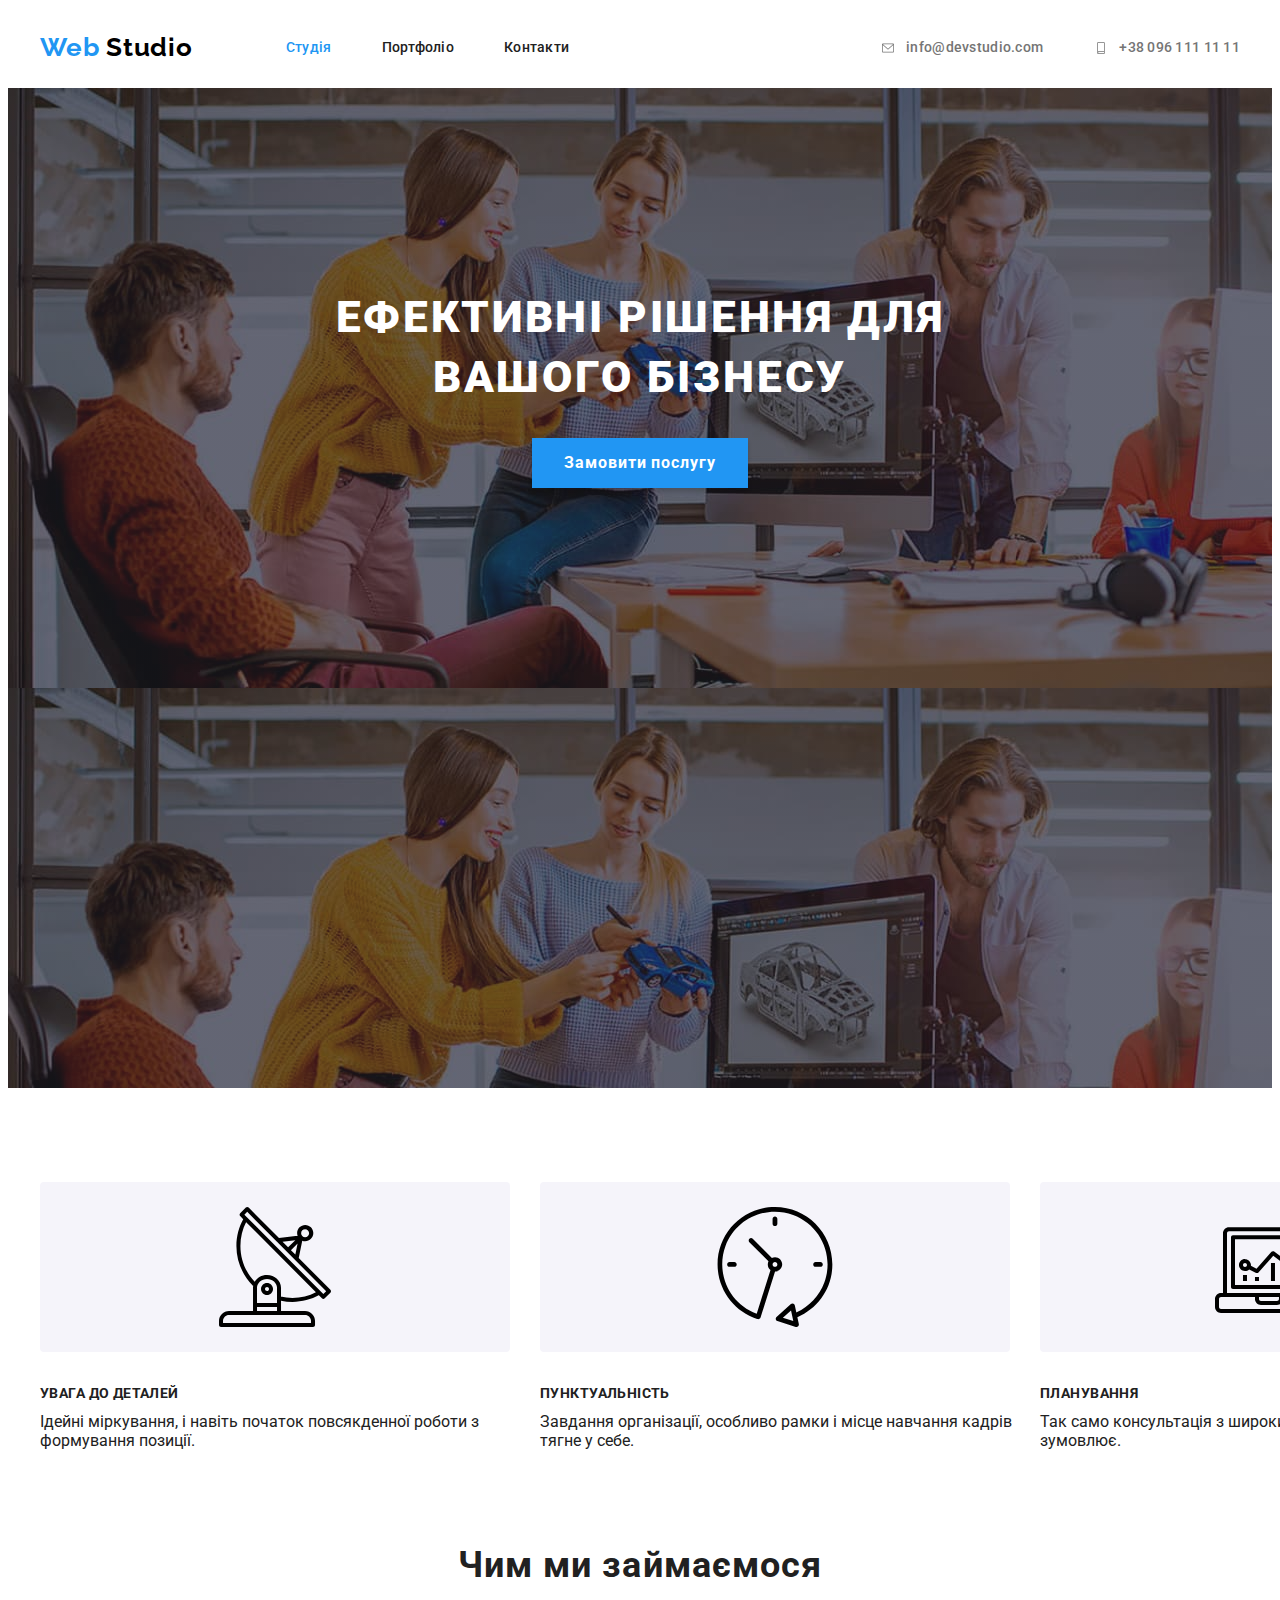
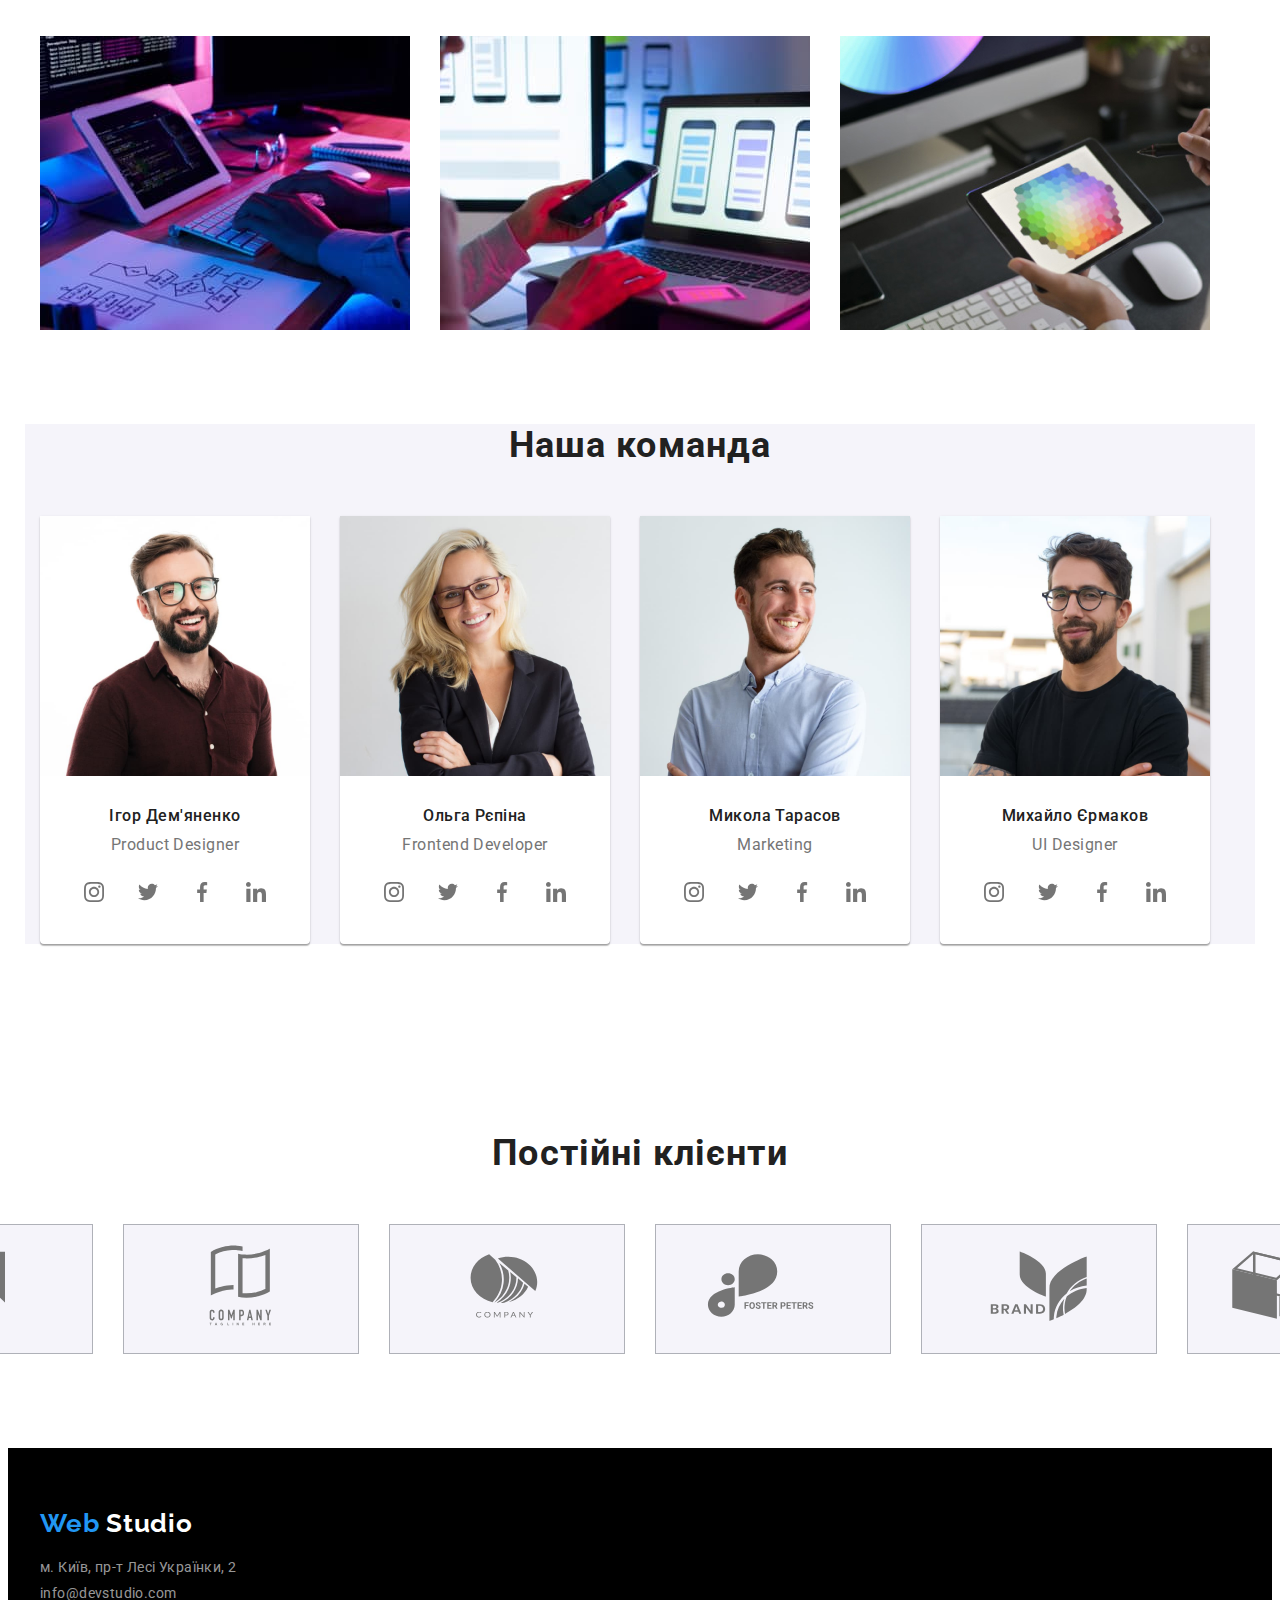
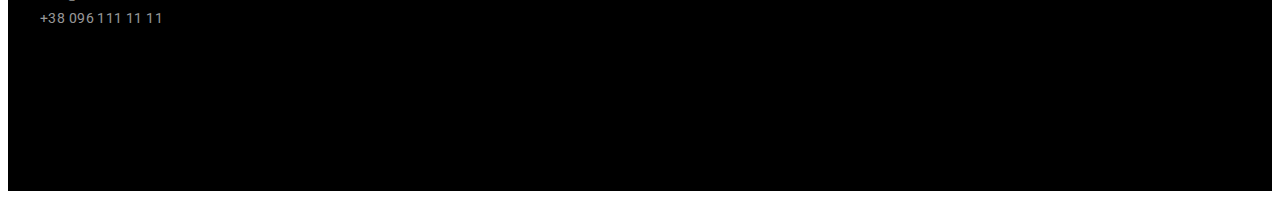
==== index.html @ 44f4e951 "Футер підрівняв" ====
<!DOCTYPE html>
<html lang="uk">
  <head>
    <meta charset="UTF-8" />
    <meta http-equiv="X-UA-Compatible" content="IE=edge" />
    <meta name="viewport" content="width=device-width, initial-scale=1.0" />
    <title>WebStuio</title>
    <link rel="preconnect" href="https://fonts.googleapis.com" />
    <link rel="preconnect" href="https://fonts.gstatic.com" crossorigin />
    <link
      href="https://fonts.googleapis.com/css2?family=Raleway:wght@700&family=Roboto:wght@400;500;700;900&display=swap"
      rel="stylesheet"
    />
    <link
      rel="stylesheet"
      href="https://cdnjs.cloudflare.com/ajax/libs/modern-normalize/1.1.0/modern-normalize.min.css"
      integrity="sha512-wpPYUAdjBVSE4KJnH1VR1HeZfpl1ub8YT/NKx4PuQ5NmX2tKuGu6U/JRp5y+Y8XG2tV+wKQpNHVUX03MfMFn9Q=="
      crossorigin="anonymous"
      referrerpolicy="no-referrer"
    />
    <link rel="stylesheet" href="./css/styles.css" />
  </head>
  <body>
    <!--Шапка сайта-->
    <header>
      <div class="container header-nav">
        <a href="./index.html" class="header-logo link">
          <span class="header-logo-web">Web</span>
          <span class="header-logo-studio">Studio</span>
        </a>
        <nav>
          <ul class="site-nav">
            <li class="item">
              <a class="site-nav-link link current" href="./index.html">Студія</a>
            </li>
            <li class="item">
              <a class="site-nav-link link" href="./portfolio.html">Портфоліо</a>
            </li>
            <li class="item"><a class="site-nav-link link" href="#">Контакти</a></li>
          </ul>
        </nav>
        <ul class="contacts">
          <li class="item">
            <a href="mailto:info@devstudio.com" class="header-contacts link">
              <svg class="icon-contacts" width="16" height="12">
                <use href="./images/symbol-defs.svg#icon-envelope"></use>
              </svg>
              info@devstudio.com</a
            >
          </li>
          <li class="item">
            <a href="tel:+380961111111" class="header-contacts link">
              <svg class="icon-smartphone" width="16" height="12">
                <use href="./images/symbol-defs.svg#icon-smartphone"></use>
              </svg>
              +38 096 111 11 11</a
            >
          </li>
        </ul>
      </div>
    </header>
    <main>
      <!-- Герой -->
      <section class="section overlay hero">
        <div class="container">
          <h1 class="hero-title">Ефективні рішення для вашого бізнесу</h1>
          <button type="button" class="button button-hero">Замовити послугу</button>
        </div>
      </section>

      <section class="section feateure">
        <div class="container">
          <!--Особливості h2 -->
          <h2 class="section-title title-hide">Особливості</h2>
          <ul class="feateure-list">
            <li class="feateure-list-item">
              <svg class="feateure-icon" width="270" height="120">
                <use href="./images/symbol-defs.svg#icon-antenna"></use>
              </svg>
              <h3 class="feateure-title">УВАГА ДО ДЕТАЛЕЙ</h3>
              <p class="text">
                Ідейні міркування, і навіть початок повсякденної роботи з формування позиції.
              </p>
            </li>
            <li class="feateure-list-item">
              <svg class="feateure-icon" width="270" height="120">
                <use href="./images/symbol-defs.svg#icon-clock"></use>
              </svg>
              <h3 class="feateure-title">ПУНКТУАЛЬНІСТЬ</h3>
              <p class="text">
                Завдання організації, особливо рамки і місце навчання кадрів тягне у себе.
              </p>
            </li>
            <li class="feateure-list-item">
              <svg class="feateure-icon" width="270" height="120">
                <use href="./images/symbol-defs.svg#icon-diagram"></use>
              </svg>
              <h3 class="feateure-title">ПЛАНУВАННЯ</h3>
              <p class="text">Так само консультація з широким активом значною мірою зумовлює.</p>
            </li>
            <li class="feateure-list-item">
              <svg class="feateure-icon" width="270" height="120">
                <use href="./images/symbol-defs.svg#icon-astronaut"></use>
              </svg>
              <h3 class="feateure-title">СУЧАСНІ ТЕХНОЛОГІЇ</h3>
              <p class="text">
                Значимість цих проблем настільки очевидна, що реалізація планових завдань.
              </p>
            </li>
          </ul>
        </div>
      </section>
      <section class="section work">
        <div class="container">
          <!--Чим ми займаємося-->
          <h2 class="section-title">Чим ми займаємося</h2>
          <ul class="work-list">
            <li class="item">
              <img
                class="work-list-link link"
                src="./images/desktop-applications.jpg"
                alt="десктопні додатки"
                width="370"
                height="294"
              />
            </li>
            <li class="item">
              <img
                class="work-list-link link"
                src="./images/mobile-applications.jpg"
                alt="мобільні додатки"
                width="370"
                height="294"
              />
            </li>
            <li class="item">
              <img
                class="work-list-link link"
                src="./images/design-solutions.jpg"
                alt="дизайнерські рішення"
                width="370"
                height="294"
              />
            </li>
          </ul>
        </div>
      </section>
      <section class="section">
        <div class="container team">
          <!--Наша команда-->
          <h2 class="section-title">Наша команда</h2>
          <ul class="team-list">
            <li class="team-list-item">
              <img
                class="team-img link"
                src="./images/ihor.jpg"
                alt="Ігор Дем'яненко"
                width="270"
                height="260"
              />

              <h3 class="team-title">Ігор Дем'яненко</h3>
              <p class="team-text" lang="en">Product Designer</p>
              <ul class="social-icon list">
                <li class="social-item">
                  <a href="#" class="social-link link">
                    <svg class="icon" width="20" height="20">
                      <use href="./images/symbol-defs.svg#icon-instagram"></use>
                    </svg>
                  </a>
                </li>
                <li class="social-item">
                  <a href="#" class="social-link link">
                    <svg class="icon" width="20" height="20">
                      <use href="./images/symbol-defs.svg#icon-twitter"></use>
                    </svg>
                  </a>
                </li>
                <li class="social-item">
                  <a href="#" class="social-link link">
                    <svg class="icon" width="20" height="20">
                      <use href="./images/symbol-defs.svg#icon-facebook"></use>
                    </svg>
                  </a>
                </li>
                <li class="social-item">
                  <a href="#" class="social-link link">
                    <svg class="icon" width="20" height="20">
                      <use href="./images/symbol-defs.svg#icon-linkedin"></use>
                    </svg>
                  </a>
                </li>
              </ul>
            </li>
            <li class="team-list-item">
              <img
                class="team-img link"
                src="./images/olga.jpg"
                alt="Ольга Рєпіна"
                width="270"
                height="260"
              />

              <h3 class="team-title">Ольга Рєпіна</h3>
              <p class="team-text" lang="en">Frontend Developer</p>
              <ul class="social-icon list">
                <li class="social-item">
                  <a href="#" class="social-link link">
                    <svg class="icon" width="20" height="20">
                      <use href="./images/symbol-defs.svg#icon-instagram"></use>
                    </svg>
                  </a>
                </li>
                <li class="social-item">
                  <a href="#" class="social-link link">
                    <svg class="icon" width="20" height="20">
                      <use href="./images/symbol-defs.svg#icon-twitter"></use>
                    </svg>
                  </a>
                </li>
                <li class="social-item">
                  <a href="#" class="social-link link">
                    <svg class="icon" width="20" height="20">
                      <use href="./images/symbol-defs.svg#icon-facebook"></use>
                    </svg>
                  </a>
                </li>
                <li class="social-item">
                  <a href="#" class="social-link link">
                    <svg class="icon" width="20" height="20">
                      <use href="./images/symbol-defs.svg#icon-linkedin"></use>
                    </svg>
                  </a>
                </li>
              </ul>
            </li>
            <li class="team-list-item">
              <img
                class="team-img link"
                src="./images/mykola.jpg"
                alt="Микола Тарасов"
                width="270"
                height="260"
              />

              <h3 class="team-title">Микола Тарасов</h3>
              <p class="team-text" lang="en">Marketing</p>
              <ul class="social-icon list">
                <li class="social-item">
                  <a href="#" class="social-link link">
                    <svg class="icon" width="20" height="20">
                      <use href="./images/symbol-defs.svg#icon-instagram"></use>
                    </svg>
                  </a>
                </li>
                <li class="social-item">
                  <a href="#" class="social-link link">
                    <svg class="icon" width="20" height="20">
                      <use href="./images/symbol-defs.svg#icon-twitter"></use>
                    </svg>
                  </a>
                </li>
                <li class="social-item">
                  <a href="#" class="social-link link">
                    <svg class="icon" width="20" height="20">
                      <use href="./images/symbol-defs.svg#icon-facebook"></use>
                    </svg>
                  </a>
                </li>
                <li class="social-item">
                  <a href="#" class="social-link link">
                    <svg class="icon" width="20" height="20">
                      <use href="./images/symbol-defs.svg#icon-linkedin"></use>
                    </svg>
                  </a>
                </li>
              </ul>
            </li>
            <li class="team-list-item">
              <img
                class="team-img link"
                src="./images/mukhail.jpg"
                alt="Михайло Єрмаков"
                width="270"
                height="260"
              />

              <h3 class="team-title">Михайло Єрмаков</h3>
              <p class="team-text" lang="en">UI Designer</p>
              <ul class="social-icon list">
                <li class="social-item">
                  <a href="#" class="social-link link">
                    <svg class="icon" width="20" height="20">
                      <use href="./images/symbol-defs.svg#icon-instagram"></use>
                    </svg>
                  </a>
                </li>
                <li class="social-item">
                  <a href="#" class="social-link link">
                    <svg class="icon" width="20" height="20">
                      <use href="./images/symbol-defs.svg#icon-twitter"></use>
                    </svg>
                  </a>
                </li>
                <li class="social-item">
                  <a href="#" class="social-link link">
                    <svg class="icon" width="20" height="20">
                      <use href="./images/symbol-defs.svg#icon-facebook"></use>
                    </svg>
                  </a>
                </li>
                <li class="social-item">
                  <a href="#" class="social-link link">
                    <svg class="icon" width="20" height="20">
                      <use href="./images/symbol-defs.svg#icon-linkedin"></use>
                    </svg>
                  </a>
                </li>
              </ul>
            </li>
          </ul>
        </div>
      </section>

      <section class="section client">
        <div class="container">
          <!--Постійні клієнти-->
          <h2 class="section-title">Постійні клієнти</h2>
          <ul class="client-list">
            <li class="client-item">
              <a href="#" class="client-link">
                <svg class="client-icon" width="170" height="92">
                  <use href="./images/symbol-defs.svg#icon-client1"></use>
                </svg>
              </a>
            </li>
            <li class="client-item">
              <a href="" class="client-link">
                <svg class="client-icon" width="170" height="92">
                  <use href="./images/symbol-defs.svg#icon-client2"></use>
                </svg>
              </a>
            </li>
            <li class="client-item">
              <a href="" class="client-link">
                <svg class="client-icon" width="170" height="92">
                  <use href="./images/symbol-defs.svg#icon-client3"></use>
                </svg>
              </a>
            </li>
            <li class="client-item">
              <a href="" class="client-link">
                <svg class="client-icon" width="170" height="92">
                  <use href="./images/symbol-defs.svg#icon-client4"></use>
                </svg>
              </a>
            </li>
            <li class="client-item">
              <a href="" class="client-link">
                <svg class="client-icon" width="170" height="92">
                  <use href="./images/symbol-defs.svg#icon-client5"></use>
                </svg>
              </a>
            </li>
            <li class="client-item">
              <a href="" class="client-link">
                <svg class="client-icon" width="170" height="92">
                  <use href="./images/symbol-defs.svg#icon-client6"></use>
                </svg>
              </a>
            </li>
          </ul>
        </div>
      </section>
    </main>
    <footer class="footer">
      <!--Підвал-->
      <!-- <address> -->
      <div class="container">
        <a href="/" class="footer-logo logo link">
          <span class="footer-logo-web">Web</span>
          <span class="footer-logo-studio">Studio</span>
        </a>
        <address>
          <ul class="footer-address-list">
            <li class="item">
              <a
                class="footer-address link"
                href="https://goo.gl/maps/bFHLWU3rUNsA4T5d9"
                target="_blank"
                rel="noopener noreferrer nofollow"
                >м. Київ, пр-т Лесі Українки, 2</a
              >
            </li>
            <li class="item">
              <a class="footer-address link" href="mailto:info@devstudio.com">info@devstudio.com</a>
            </li>
            <li class="item">
              <a class="footer-address link" href="tel:+380961111111">+38 096 111 11 11</a>
            </li>
          </ul>
        </address>
        <div class="footer-social">
          <h3 class="footer-social-title"></h3>
          <ul class="footer-social-list list">
            <li class="footer-social-item">
              <a href="#" class="footer-social-link link">
                <svg class="icon" width="20" height="20">
                  <use href="./images/symbol-defs.svg#icon-instagram"></use>
                </svg>
              </a>
            </li>
            <li class="footer-social-item">
              <a href="#" class="footer-social-link link">
                <svg class="icon" width="20" height="20">
                  <use href="./images/symbol-defs.svg#icon-twitter"></use>
                </svg>
              </a>
            </li>
            <li class="footer-social-item">
              <a href="#" class="footer-social-link link">
                <svg class="icon" width="20" height="20">
                  <use href="./images/symbol-defs.svg#icon-facebook"></use>
                </svg>
              </a>
            </li>
            <li class="footer-social-item">
              <a href="#" class="footer-social-link link">
                <svg class="icon" width="20" height="20">
                  <use href="./images/symbol-defs.svg#icon-linkedin"></use>
                </svg>
              </a>
            </li>
          </ul>
        </div>
      </div>
      <!-- </address> -->
    </footer>
  </body>
</html>
---- css/styles.css ----
/* основний колір тексту  #212121 */
/* вторинний колір тексту #757575 */
/* колір білого тексту #FFFFFF */
/* наголос #2196F3 */
/* вторинний колір фону #F5F4FA */

:root {
  --primary-text-color: #212121;
  --title-text-color: #757575;
  --accent-color: #2196f3;
  --black: #000000;
  --background-white: #f5f4fa;
  --text-color-white: #ffffff;
  --background-white-two: #ffffff;
  --background-hero: #c4c4c4;
  --footer-addres: rgba(255, 255, 255, 0.6);
  --border-color-card: #eeeeee;
  --card-set-gap: 30px;
  --card-shadow: 0px 1px 3px rgba(0, 0, 0, 0.12), 0px 1px 1px rgba(0, 0, 0, 0.14),
    0px 2px 1px rgba(0, 0, 0, 0.2);
}

body {
  color: var(--primary-text-color);
  font-family: Roboto, sans-serif;
}
.container {
  max-width: 1200px;
  margin: 0 auto;
  padding: 0 15px;
}

.link {
  text-decoration: none;
}
h1,
h2,
h3,
h4,
h5,
h6,
p {
  padding: 0;
  margin: 0;
}
ul {
  padding: 0;
  margin: 0;
  list-style: none;
}
img {
  display: block;
  max-width: 100%;
  height: auto;
}
/* Section */
.section {
  padding: 94px 0;
}
/* header-nav */
.header-nav {
  display: flex;
  align-items: center;
}

/* logo */
.header-logo {
  display: inline-block;
  margin: 24px 0 25px;
}
.header-logo,
.logo {
  font-family: Raleway, sans-serif;
  font-weight: 700;
  font-size: 26px;
  line-height: 1.19;
  letter-spacing: 0.03em;
}
.header-logo-web,
.footer-logo-web {
  color: var(--accent-color);
}
.header-logo-studio {
  color: var(--black);
}
/* .header-logo:hover,
.header-logo:focus {
  color: var(--accent-color);
} */

/* site nav */
.site-nav-link {
  display: block;
  padding: 32px 0;

  font-weight: 500;
  font-size: 14px;
  line-height: 1.14;
  letter-spacing: 0.02em;

  color: var(--primary-text-color);
}
.site-nav {
  margin-left: 93px;
  display: flex;
}
.site-nav .item:not(:last-child) {
  margin-right: 50px;
}
.site-nav .item:last-child {
  margin-left: 0;
}
.site-nav .link:hover,
.site-nav .link:focus {
  color: var(--accent-color);
}
.site-nav-link.link:current {
  color: var(--accent-color);
}
.site-nav .link.current {
  color: var(--accent-color);
}
/* contacts */
.contacts {
  margin-left: auto;
  display: flex;
}
.contacts .icon-contacts {
  margin-right: 10px;
  fill: currentColor;
}
/* .contacts .icon-contacts:hover,
.contacts .icon-contacts:focus {
  color: var(--accent-color);
} */
.contacts .icon-smartphone {
  margin-right: 10px;
  fill: currentColor;
}
.contacts .item + .item {
  margin-left: 50px;
}

.header-contacts {
  display: flex;
  align-items: center;
  /* display: block; */
  padding: 32px 0;

  color: var(--title-text-color);
  font-weight: 500;
  font-size: 14px;
  line-height: 1.14;
  letter-spacing: 0.02em;
}

.header-contacts:hover,
.header-contacts:focus {
  color: var(--accent-color);
}

/* Hero */
.hero {
  padding: 200px 0;
  text-align: center;
}
.overlay {
  max-width: 1600px;
  height: 600px;
  margin-left: auto;
  margin-right: auto;
  background-image: linear-gradient(to right, rgba(47, 48, 58, 0.4), rgba(47, 48, 58, 0.4)),
    url(../images/hero-bg.jpg);
  background-color: var(--background-hero);
}

.hero-title {
  max-width: 696px;
  margin: 0 auto 30px;

  color: var(--text-color-white);

  font-weight: 900;
  font-size: 44px;
  line-height: 1.36;

  letter-spacing: 0.06em;
  text-transform: uppercase;
}
.button-hero {
  padding: 10px 32px;
  background: var(--accent-color);
  box-shadow: 0px 4px 4px rgba(0, 0, 0, 0.15);
  color: var(--text-color-white);
  border: none;
}
.button {
  font-family: inherit;
  font-weight: 700;
  font-size: 16px;
  line-height: 1.88;

  align-items: center;
  text-align: center;
  letter-spacing: 0.06em;
  cursor: pointer;

  color: var(--text-color-white);
}

/* Feateures */
.feateure {
  padding-bottom: 0;
}
.title-hide {
  pointer-events: none;
  position: absolute;
  width: 1px;
  height: 1px;
  margin: -1px;
  border: 0;
  padding: 0;
  white-space: nowrap;
  clip-path: inset(100%);
  clip: rect(0 0 0 0);
  overflow: hidden;
}
.feateure-list {
  display: flex;
}
.feateure-icon {
  padding: 25px 100px;
  background: var(--background-white);
  border-radius: 4px;
  margin: 0 30px 30px 0;
}
.feateure-ico :last-child {
  margin-right: 0;
}
.section-title {
  text-align: center;
  margin-bottom: 50px;
  font-size: 36px;
  line-height: 1.17;
  letter-spacing: 0.03em;
}

.feateure-title {
  margin-bottom: 10px;
  font-size: 14px;
  line-height: 1.14;
  letter-spacing: 0.03em;
  text-transform: uppercase;
}
/* Work */
.work {
  padding-bottom: 0;
}
.work-list {
  display: flex;
}
.work-list .item:not(:last-child) {
  margin-right: 30px;
}

/* Team */
.team {
  background: var(--background-white);
}
.team-list {
  display: flex;
}
.team-list-item {
  text-align: center;
  margin-right: 30px;
  background: var(--background-white-two);
  box-shadow: var(--card-shadow);
  border-radius: 0px 0px 4px 4px;
}
.team-list .text {
  font-size: 14px;
  line-height: 1.71;
  letter-spacing: 0.03em;
  color: var(--title-text-color);
}
.team-list .social-icon {
  display: flex;
  justify-content: center;
}

.team-list .social-item {
  width: 44px;
  height: 44px;
  margin-bottom: 30px;
  background-color: var(--background-white-two);
  margin-right: 10px;
}

.team-list .social-item:last-child {
  margin-right: 0;
}

.team-list .social-link {
  width: 100%;
  height: 100%;
  display: flex;
  align-items: center;
  justify-content: center;
  border-radius: 50%;
  cursor: pointer;
}

.team-list .social-link:hover,
.team-list .social-link:focus {
  background-color: var(--accent-color);
}
.social-item .icon {
  fill: var(--title-text-color);
}
.team-list .team-title {
  margin-top: 30px;
  font-weight: 500;
  font-size: 16px;
  line-height: 1.19;
  letter-spacing: 0.03em;
}

.team-text {
  margin: 10px 0 16px;
  font-size: 16px;
  line-height: 1.19;
  letter-spacing: 0.03em;

  color: var(--title-text-color);
}
/* Постійні клієнти */
.client-list {
  display: flex;
  align-items: center;
  justify-content: center;
}

.client-item {
  margin-right: 30px;
  background-color: var(--background-white);
  cursor: pointer;
  border: 1px solid #afb1b8;
}
.client-link .client-icon {
  padding: 16px 32px;
  fill: var(--title-text-color);
}
.client-list .client-item:last-child {
  margin-right: 0;
}
.client-item .client-icon:hover,
.client-item .client-icon:focus {
  fill: var(--accent-color);
  border: 1px solid var(--accent-color);
}

/* Портфоліо */

/* Фільтр */
.filtr-nav {
  display: flex;
  justify-content: center;
  margin-bottom: 50px;
  gap: 8px;
}

.filter-button {
  background: var(--background-white);
  border-radius: 4px;
  border: none;
  font-size: 16px;
  line-height: 1.63;
  text-align: center;
  letter-spacing: 0.03em;
  cursor: pointer;
  padding: 6px 22px;
}

.filter-button:hover,
.filter-button:focus {
  background: var(--accent-color);
  color: var(--text-color-white);
}

.portfolio-element {
  width: 370px;
  border: var(--title-text-color);
  box-sizing: border-box;
  border: 1px solid #eeeeee;
}

/* CARD SET */
.card-set {
  display: flex;
  flex-wrap: wrap;
  margin-left: calc(-1 * var(--card-set-gap));
  margin-top: calc(-1 * var(--card-set-gap));
}

.card-set > .item {
  background: var(--background-white-two);
  border: 1px solid var(--border-color-card);
  flex-basis: calc(100% / 3 - var(--card-set-gap));
  margin-left: var(--card-set-gap);
  margin-top: var(--card-set-gap);
}

/* CARD */
.card {
  box-shadow: var(--card-shadow);
  border-radius: 4px;
  overflow: hidden;
}

.card-content {
  padding: 20px 24px;
}

.card-heading {
  font-size: 18px;
  line-height: 2;
  letter-spacing: 0.06em;

  color: var(--primary-text-color);
}

.card-text {
  margin-top: 4px;
  font-size: 16px;
  line-height: 1.88;
  letter-spacing: 0.03em;
  color: var(--title-text-color);
}

/* Footer */
.footer {
  background-color: var(--black);
  padding: 60px 0;
}
/* Footer logo */
.footer-logo {
  display: inline-block;
  margin-bottom: 20px;
}
.footer-logo-studio {
  color: var(--text-color-white);
}

.footer-address {
  display: block;
  padding-bottom: 9px;
  font-style: normal;
  font-size: 14px;
  line-height: 1.17;
  letter-spacing: 0.03em;
  color: var(--footer-addres);
}
/* .footer-address:last-child {
  padding-bottom: 0px;
} */

.footer-address:hover,
.footer-address:focus {
  color: var(--text-color-white);
}
.footer-social {
  display: flex;
}
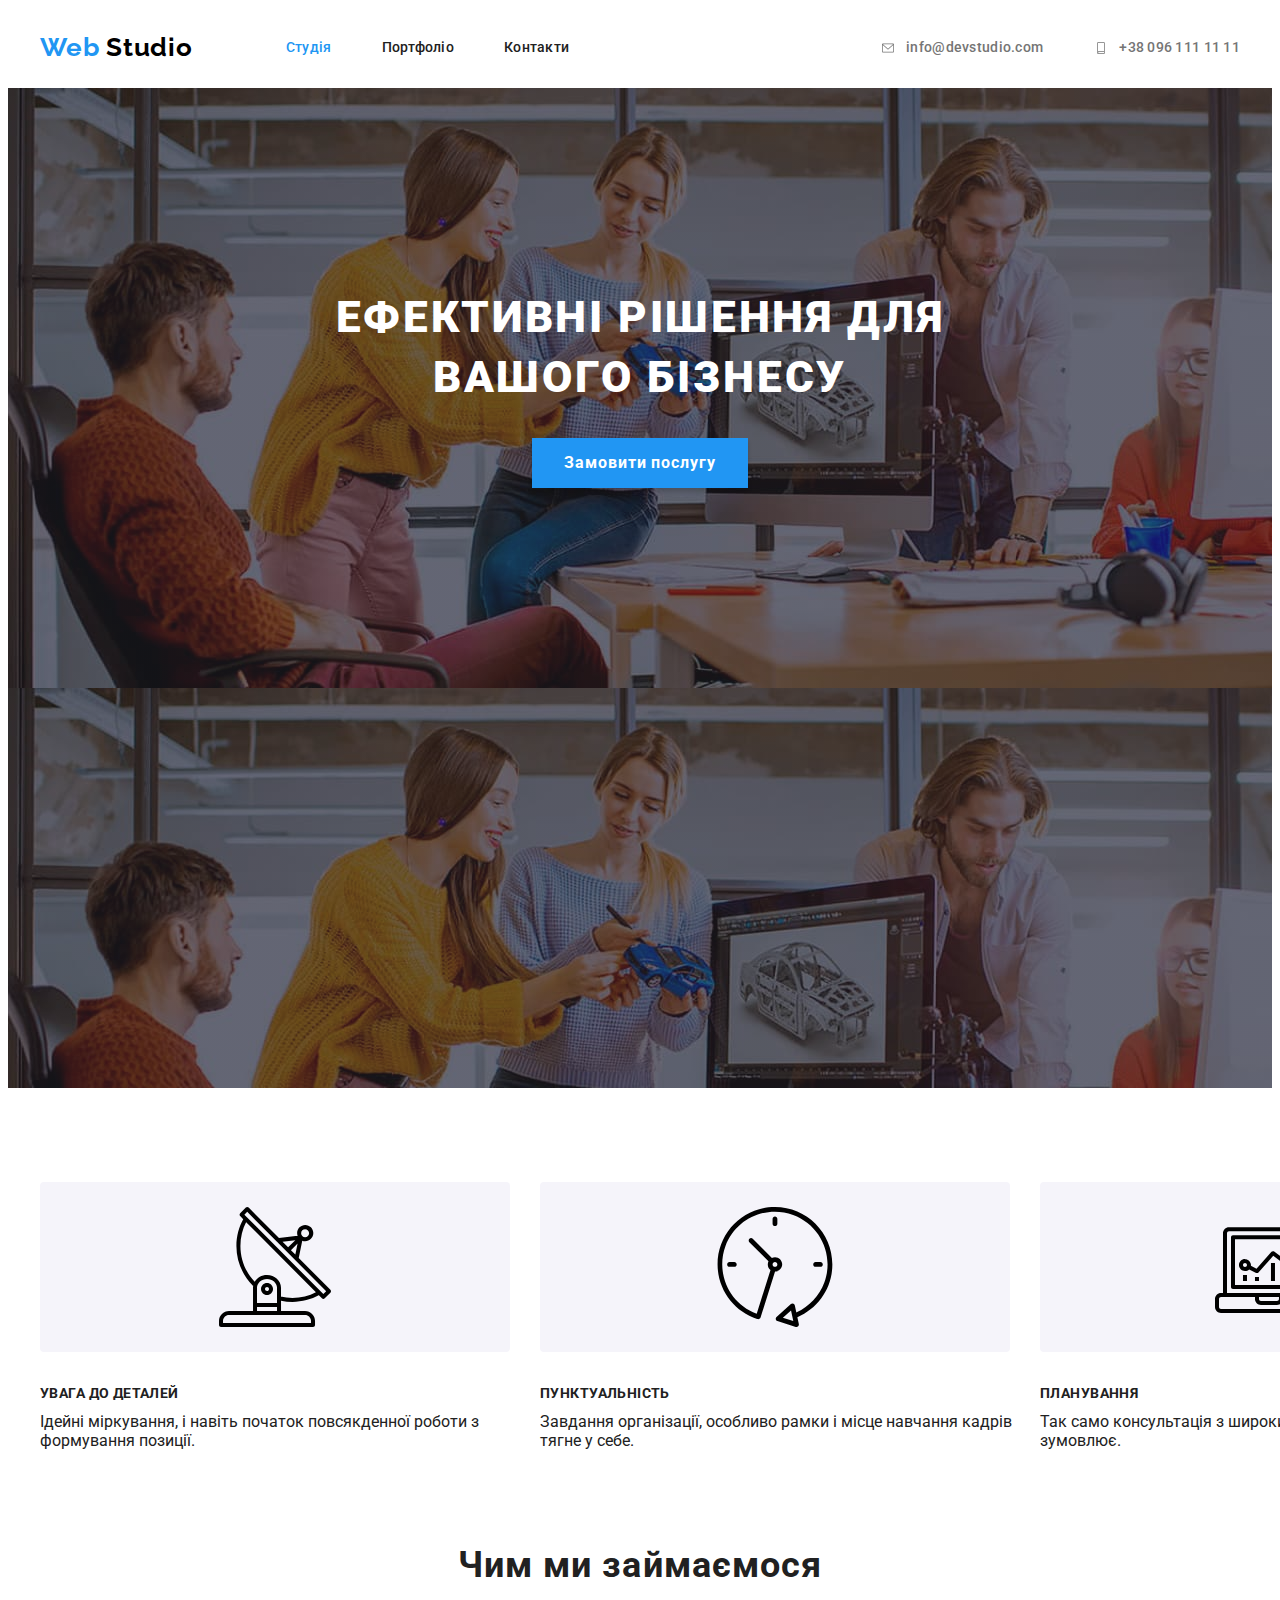
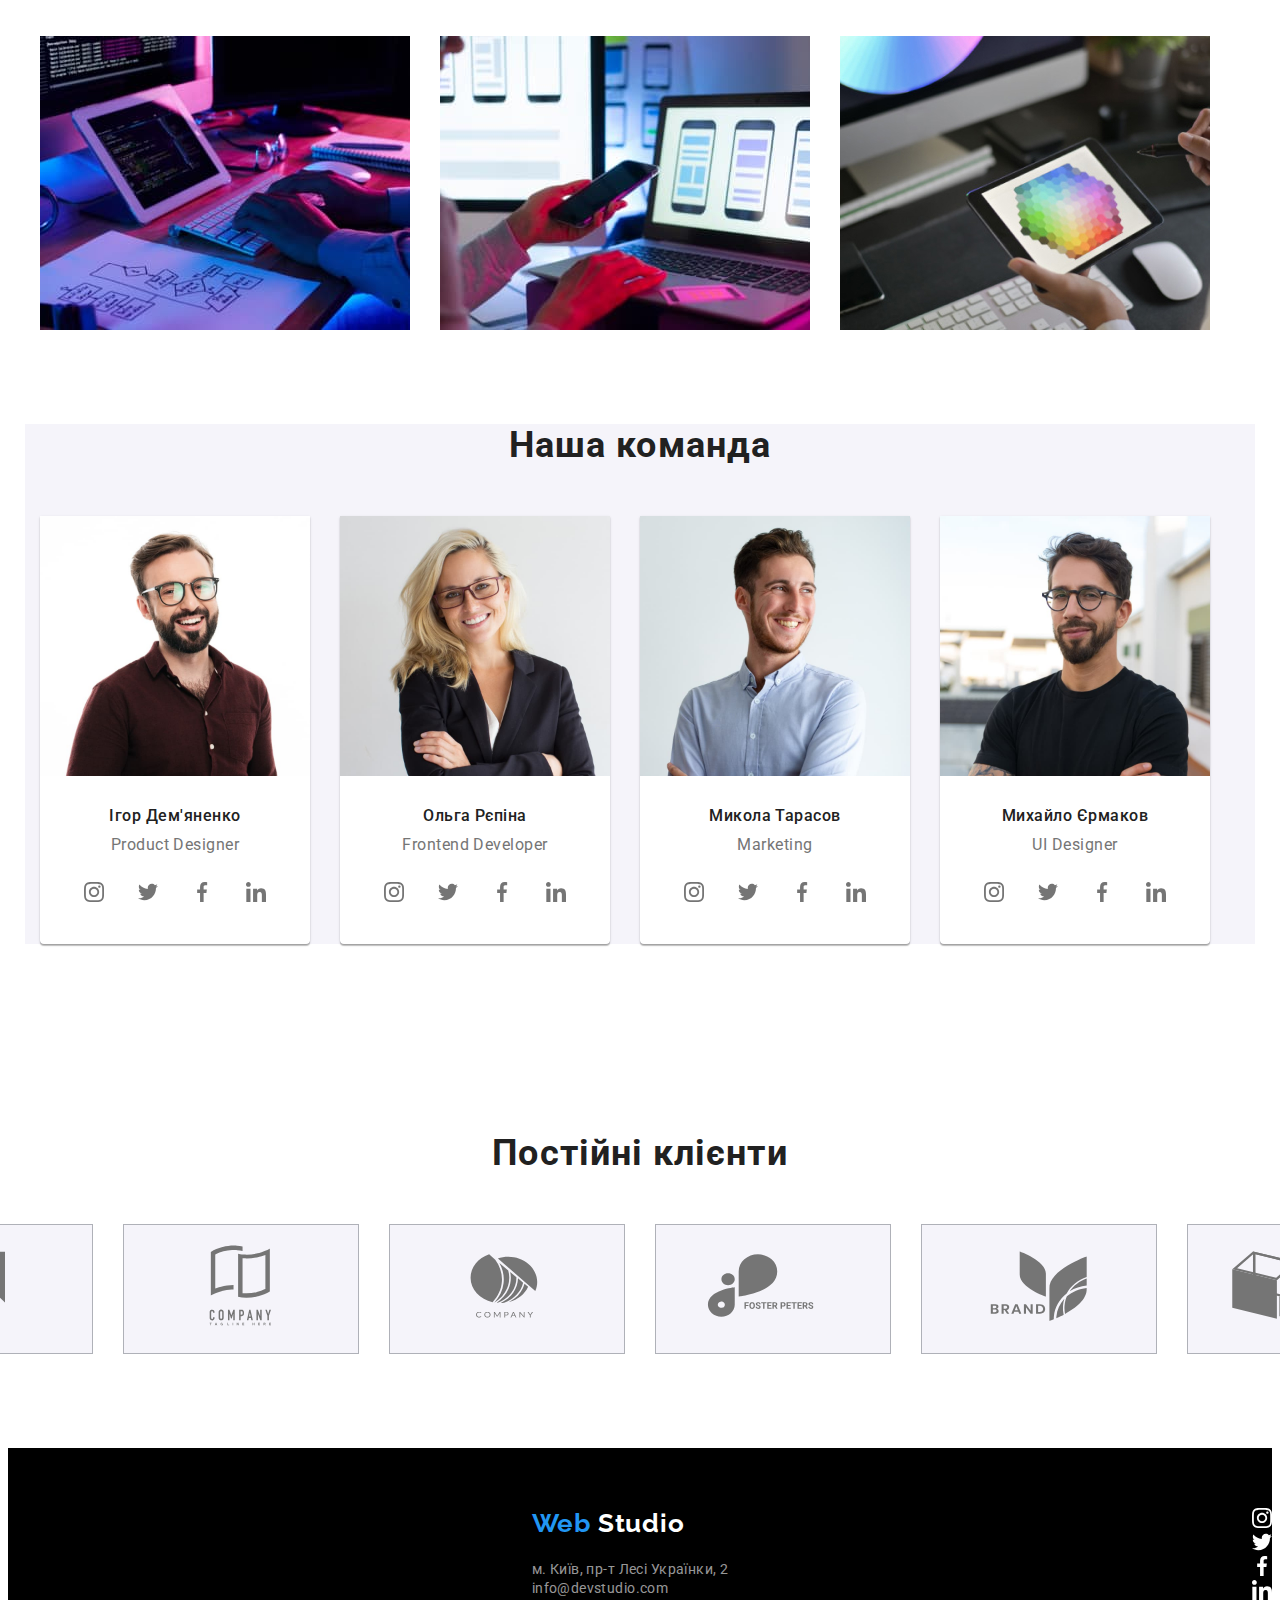
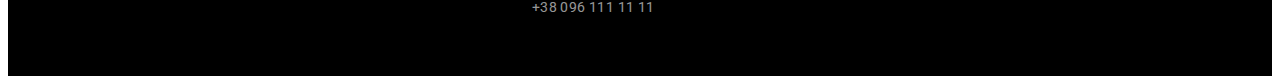
==== commit 48eb32c8: "Футер трохи підправив" ====
--- a/index.html
+++ b/index.html
@@ -400,39 +400,39 @@
             </li>
           </ul>
         </address>
-        <div class="footer-social">
-          <h3 class="footer-social-title"></h3>
-          <ul class="footer-social-list list">
-            <li class="footer-social-item">
-              <a href="#" class="footer-social-link link">
-                <svg class="icon" width="20" height="20">
-                  <use href="./images/symbol-defs.svg#icon-instagram"></use>
-                </svg>
-              </a>
-            </li>
-            <li class="footer-social-item">
-              <a href="#" class="footer-social-link link">
-                <svg class="icon" width="20" height="20">
-                  <use href="./images/symbol-defs.svg#icon-twitter"></use>
-                </svg>
-              </a>
-            </li>
-            <li class="footer-social-item">
-              <a href="#" class="footer-social-link link">
-                <svg class="icon" width="20" height="20">
-                  <use href="./images/symbol-defs.svg#icon-facebook"></use>
-                </svg>
-              </a>
-            </li>
-            <li class="footer-social-item">
-              <a href="#" class="footer-social-link link">
-                <svg class="icon" width="20" height="20">
-                  <use href="./images/symbol-defs.svg#icon-linkedin"></use>
-                </svg>
-              </a>
-            </li>
-          </ul>
-        </div>
+      </div>
+      <div class="footer-social">
+        <h3 class="footer-social-title"></h3>
+        <ul class="footer-social-list list">
+          <li class="footer-social-item">
+            <a href="#" class="footer-social-link link">
+              <svg class="icon" width="20" height="20">
+                <use href="./images/symbol-defs.svg#icon-instagram"></use>
+              </svg>
+            </a>
+          </li>
+          <li class="footer-social-item">
+            <a href="#" class="footer-social-link link">
+              <svg class="icon" width="20" height="20">
+                <use href="./images/symbol-defs.svg#icon-twitter"></use>
+              </svg>
+            </a>
+          </li>
+          <li class="footer-social-item">
+            <a href="#" class="footer-social-link link">
+              <svg class="icon" width="20" height="20">
+                <use href="./images/symbol-defs.svg#icon-facebook"></use>
+              </svg>
+            </a>
+          </li>
+          <li class="footer-social-item">
+            <a href="#" class="footer-social-link link">
+              <svg class="icon" width="20" height="20">
+                <use href="./images/symbol-defs.svg#icon-linkedin"></use>
+              </svg>
+            </a>
+          </li>
+        </ul>
       </div>
       <!-- </address> -->
     </footer>
--- a/css/styles.css
+++ b/css/styles.css
@@ -439,6 +439,7 @@
 
 /* Footer */
 .footer {
+  display: flex;
   background-color: var(--black);
   padding: 60px 0;
 }
@@ -452,7 +453,7 @@
 }
 
 .footer-address {
-  display: block;
+  /* display: block; */
   padding-bottom: 9px;
   font-style: normal;
   font-size: 14px;
@@ -469,5 +470,15 @@
   color: var(--text-color-white);
 }
 .footer-social {
-  display: flex;
-}
+  /* display: flex; */
+  /* flex-wrap: wrap; */
+}
+.footer-social-title {
+  font-style: normal;
+  font-size: 14px;
+  line-height: 1.17;
+  color: var(--text-color-white);
+}
+.footer-social-link .icon {
+  fill: var(--text-color-white);
+}
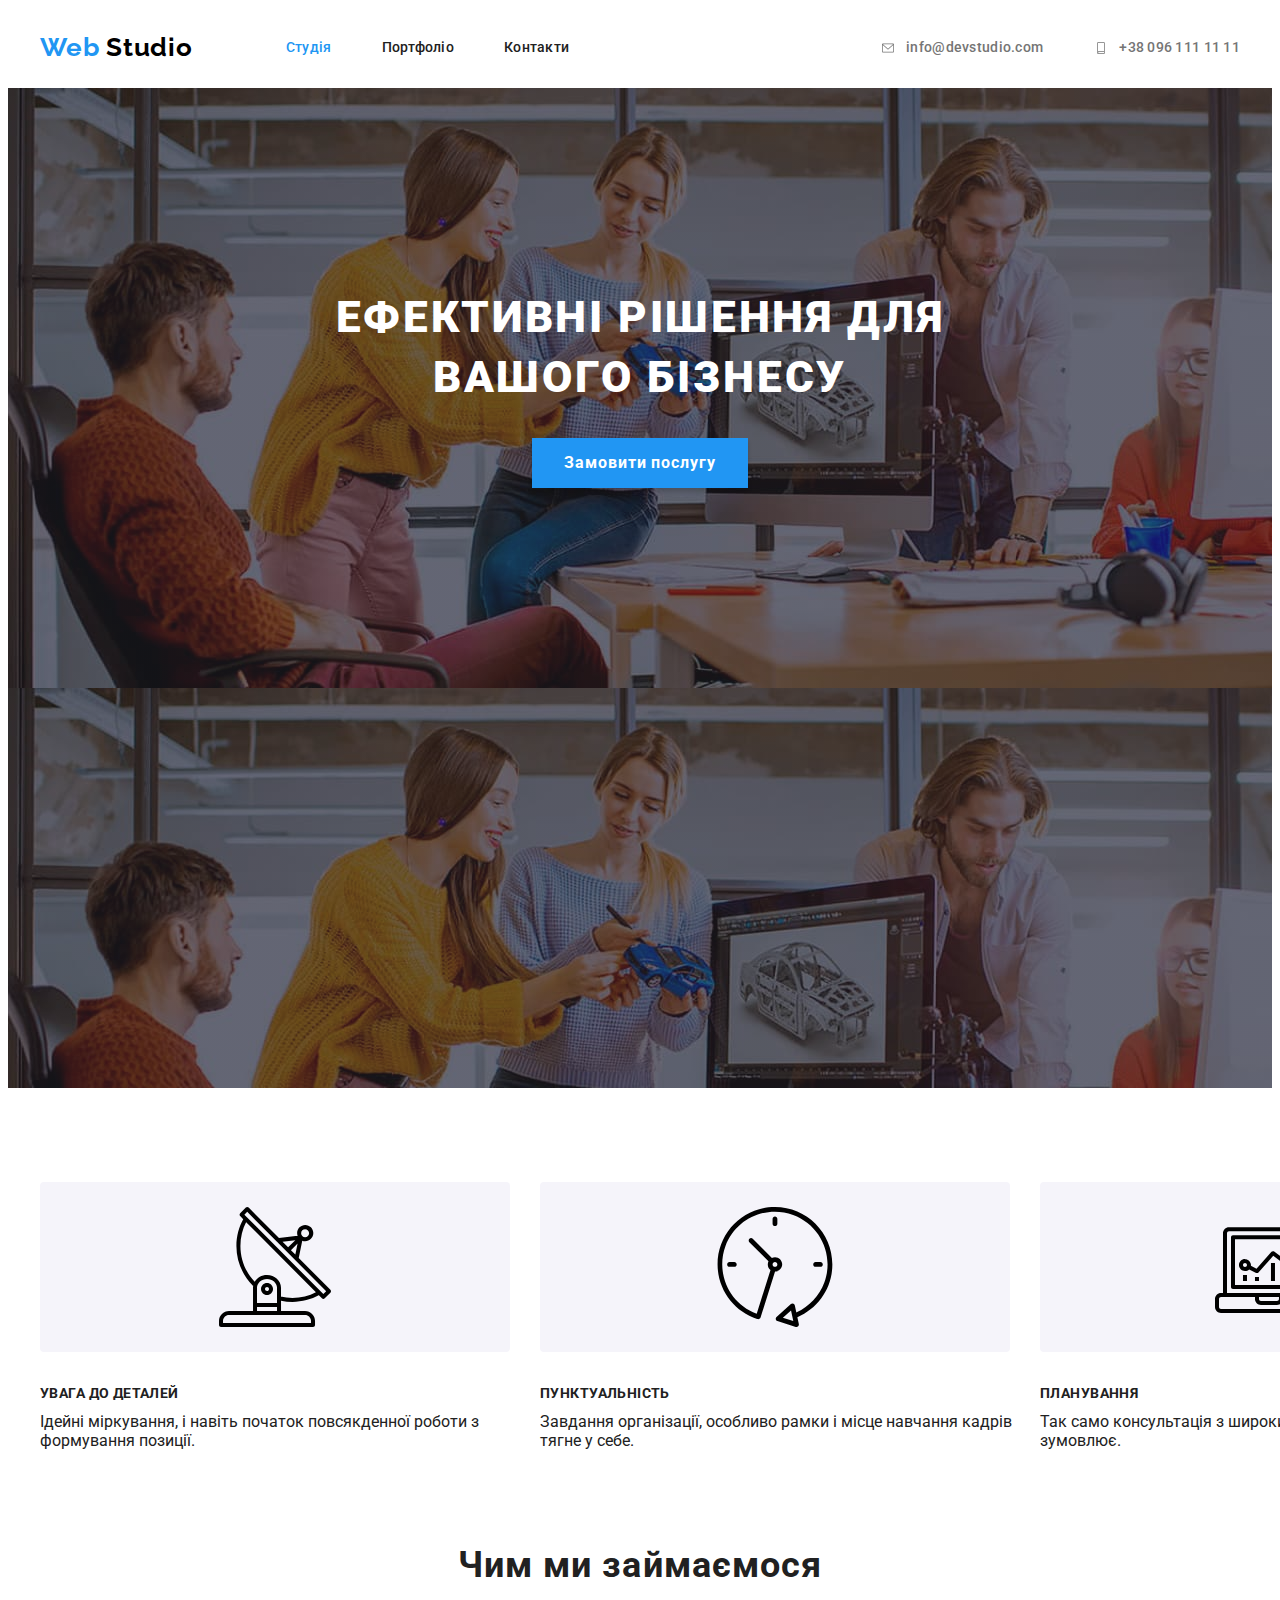
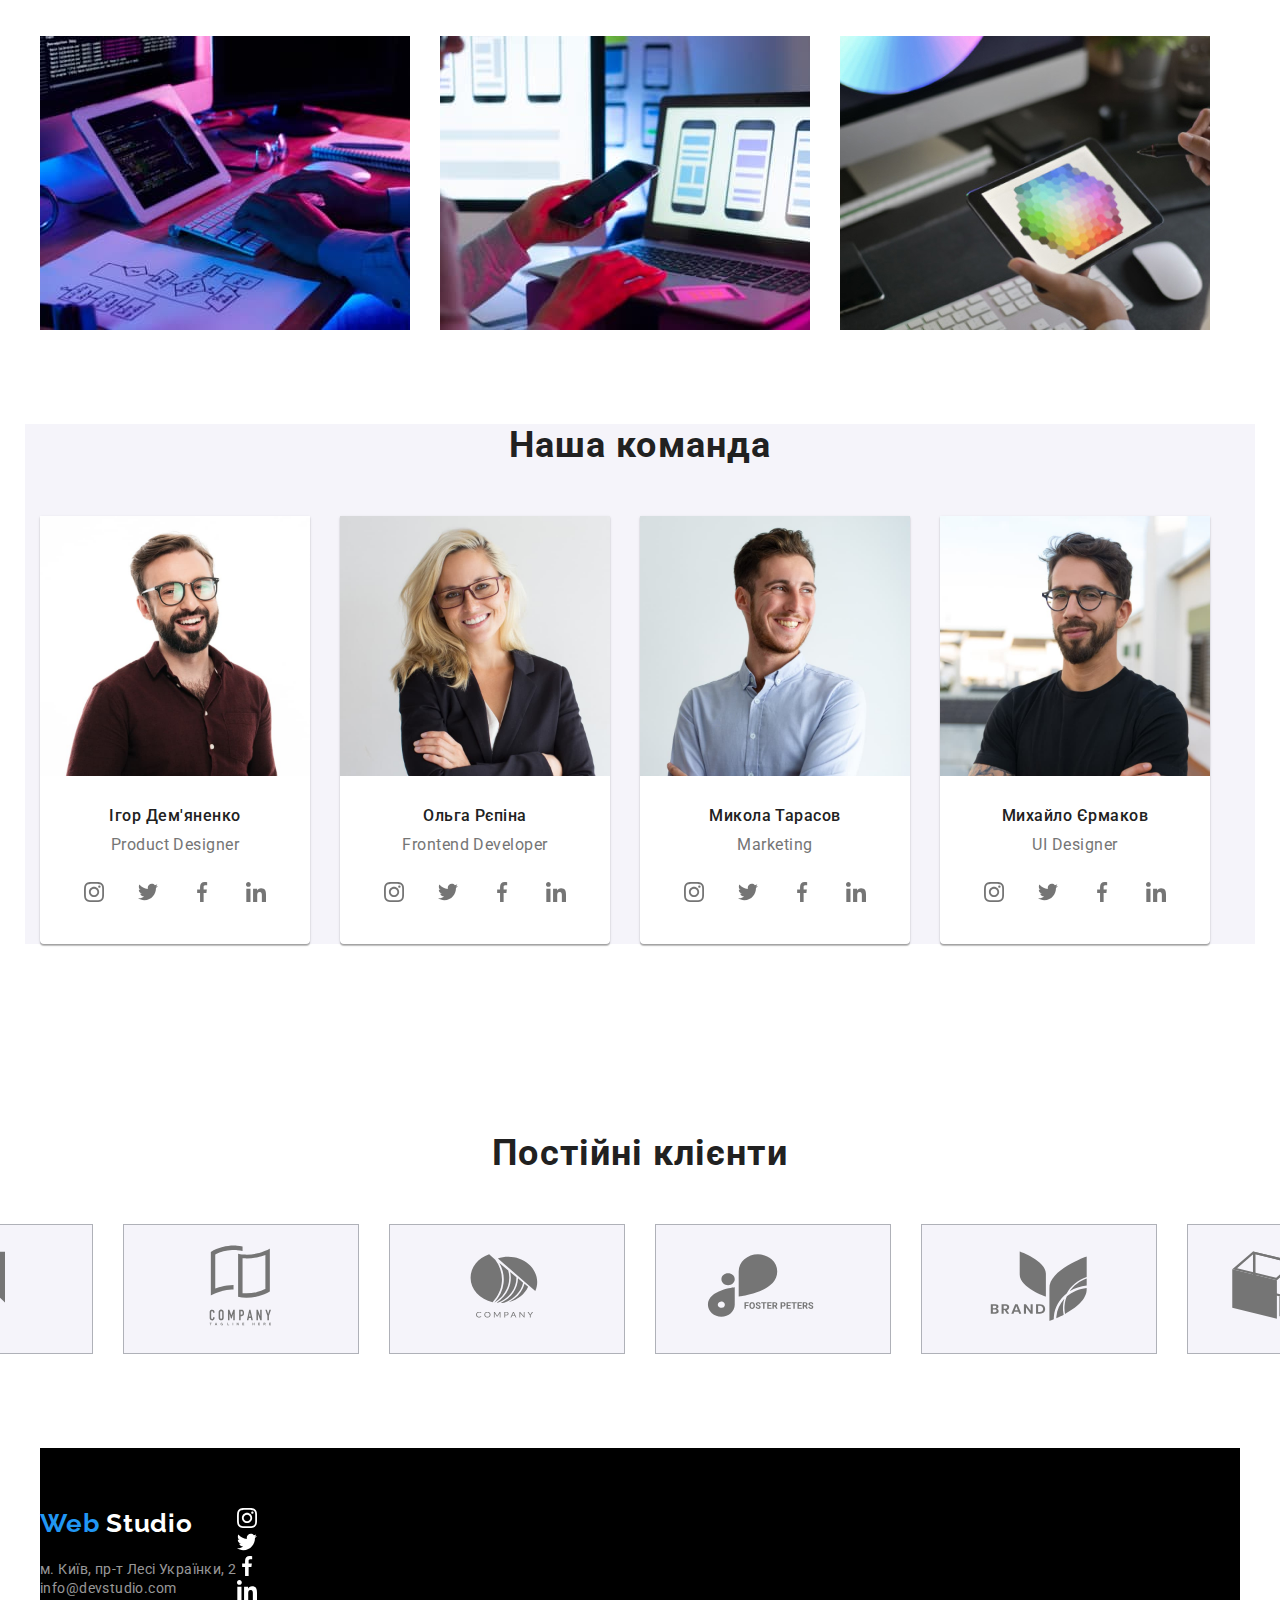
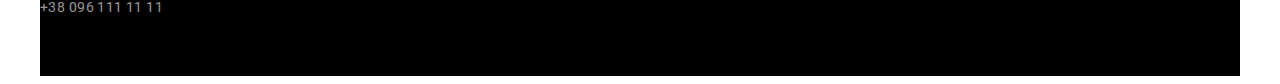
==== commit 370b29fd: "футер" ====
--- a/index.html
+++ b/index.html
@@ -373,10 +373,10 @@
         </div>
       </section>
     </main>
-    <footer class="footer">
+    <footer class="container footer">
       <!--Підвал-->
       <!-- <address> -->
-      <div class="container">
+      <div class="footer-address-logo">
         <a href="/" class="footer-logo logo link">
           <span class="footer-logo-web">Web</span>
           <span class="footer-logo-studio">Studio</span>
@@ -434,7 +434,6 @@
           </li>
         </ul>
       </div>
-      <!-- </address> -->
     </footer>
   </body>
 </html>
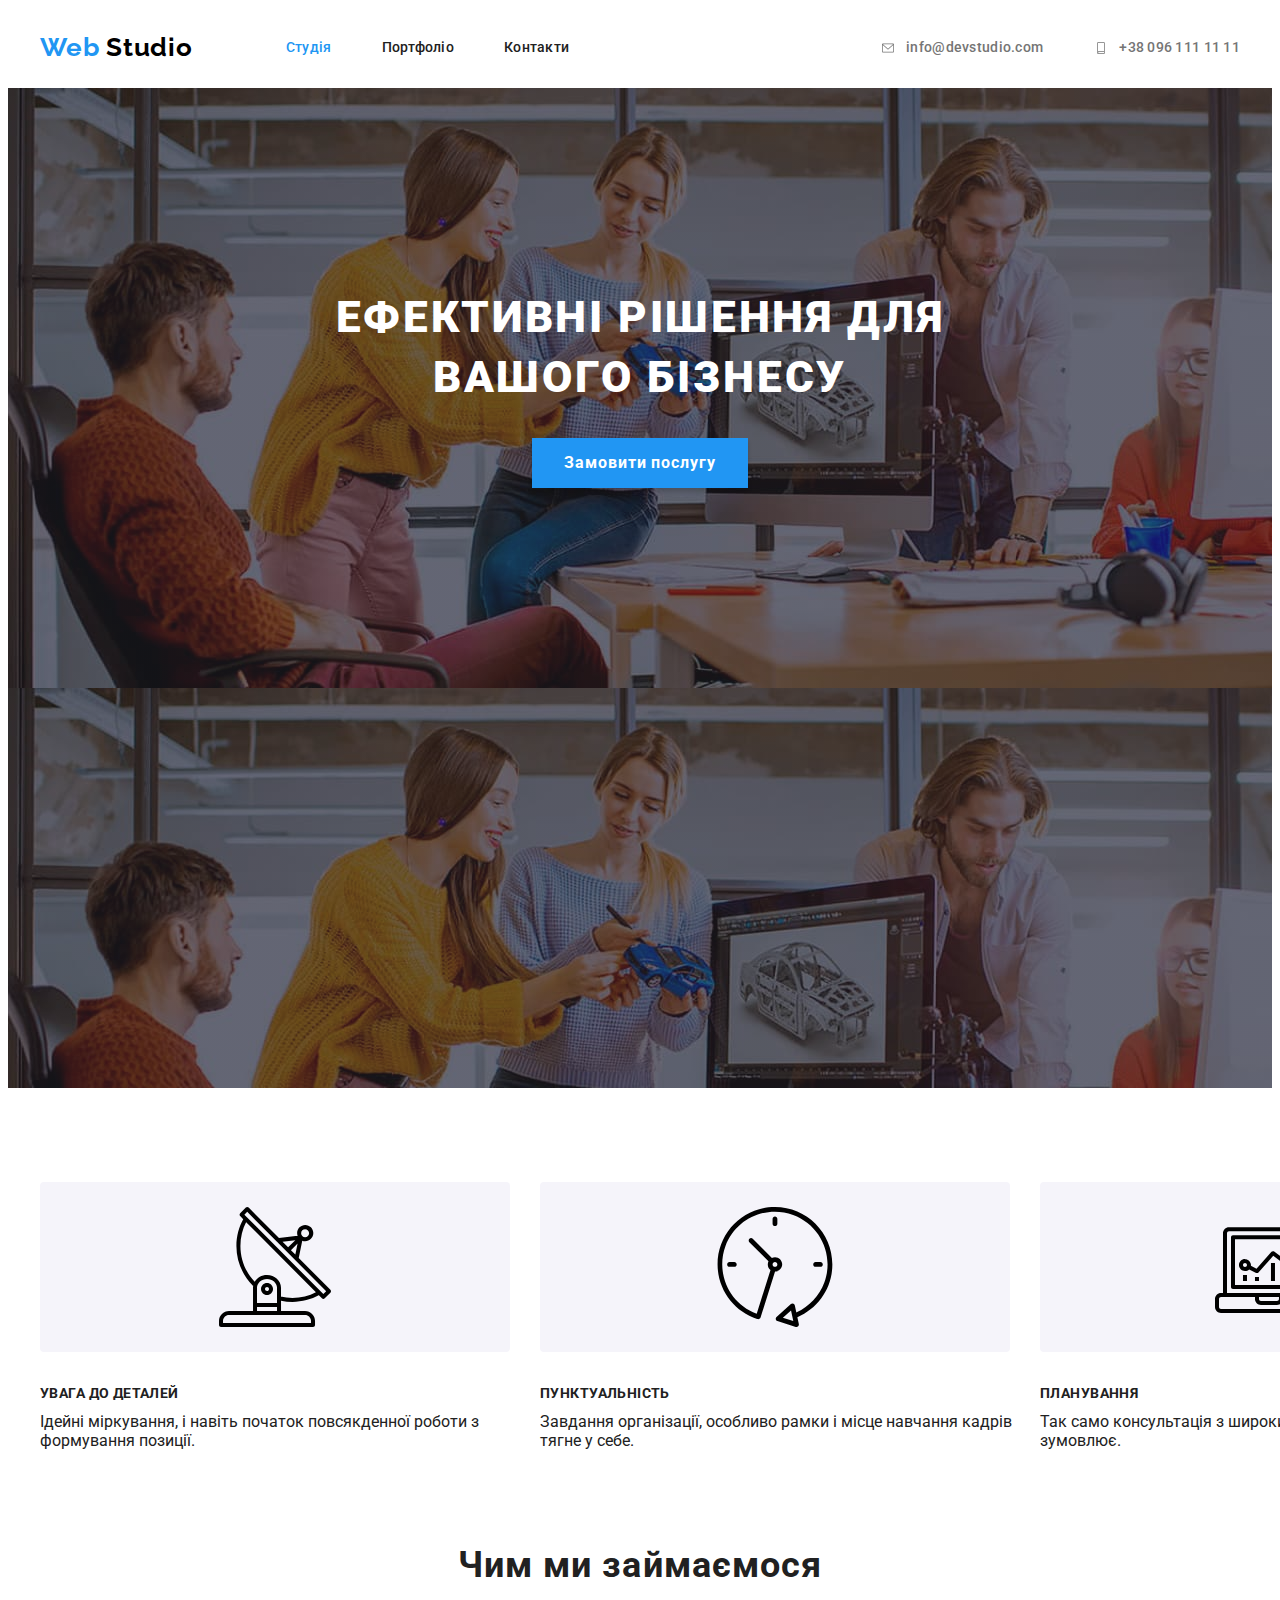
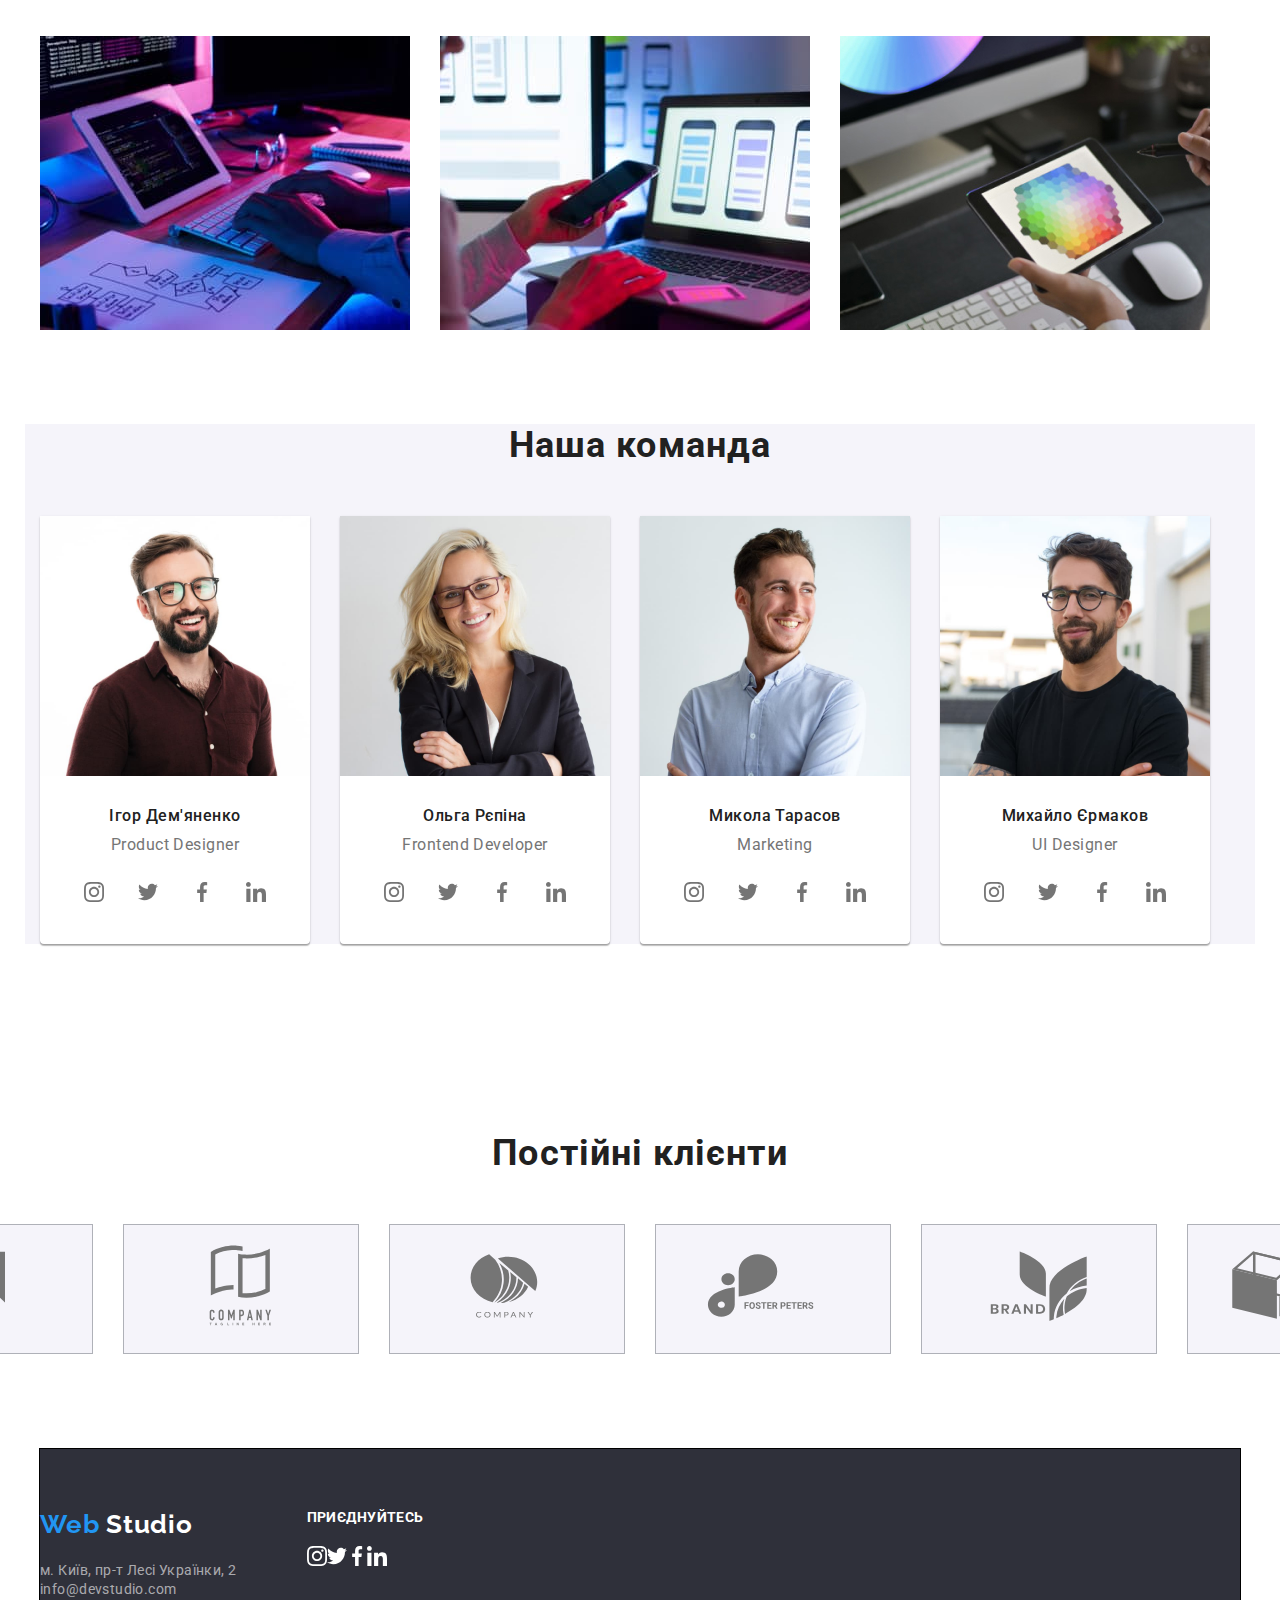
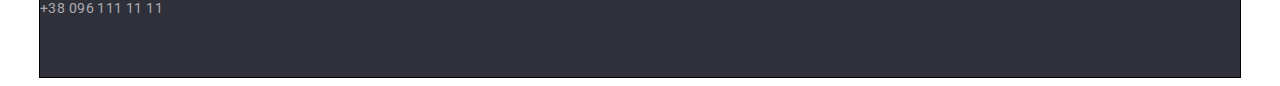
==== commit 342462fa: "ще футр" ====
--- a/index.html
+++ b/index.html
@@ -402,7 +402,7 @@
         </address>
       </div>
       <div class="footer-social">
-        <h3 class="footer-social-title"></h3>
+        <h3 class="footer-social-title">приєднуйтесь</h3>
         <ul class="footer-social-list list">
           <li class="footer-social-item">
             <a href="#" class="footer-social-link link">
--- a/css/styles.css
+++ b/css/styles.css
@@ -23,6 +23,7 @@
 body {
   color: var(--primary-text-color);
   font-family: Roboto, sans-serif;
+  max-width: 1600px;
 }
 .container {
   max-width: 1200px;
@@ -440,8 +441,16 @@
 /* Footer */
 .footer {
   display: flex;
-  background-color: var(--black);
+
   padding: 60px 0;
+
+  /* box-sizing: border-box; */
+
+  /* position: absolute; */
+  width: 1600px;
+
+  background: #2f303a;
+  border: 1px solid #000000;
 }
 /* Footer logo */
 .footer-logo {
@@ -461,23 +470,32 @@
   letter-spacing: 0.03em;
   color: var(--footer-addres);
 }
-/* .footer-address:last-child {
-  padding-bottom: 0px;
-} */
 
 .footer-address:hover,
 .footer-address:focus {
   color: var(--text-color-white);
 }
 .footer-social {
-  /* display: flex; */
-  /* flex-wrap: wrap; */
+  margin-left: 70px;
 }
 .footer-social-title {
+  font-family: 'Roboto';
   font-style: normal;
+  font-weight: 700;
+  font-size: 14px;
+  line-height: 16px;
+  letter-spacing: 0.03em;
+  text-transform: uppercase;
+
+  font-style: normal;
   font-size: 14px;
   line-height: 1.17;
   color: var(--text-color-white);
+  margin-bottom: 20px;
+}
+.footer-social-list {
+  display: flex;
+  fill: Solid#2F303A;
 }
 .footer-social-link .icon {
   fill: var(--text-color-white);
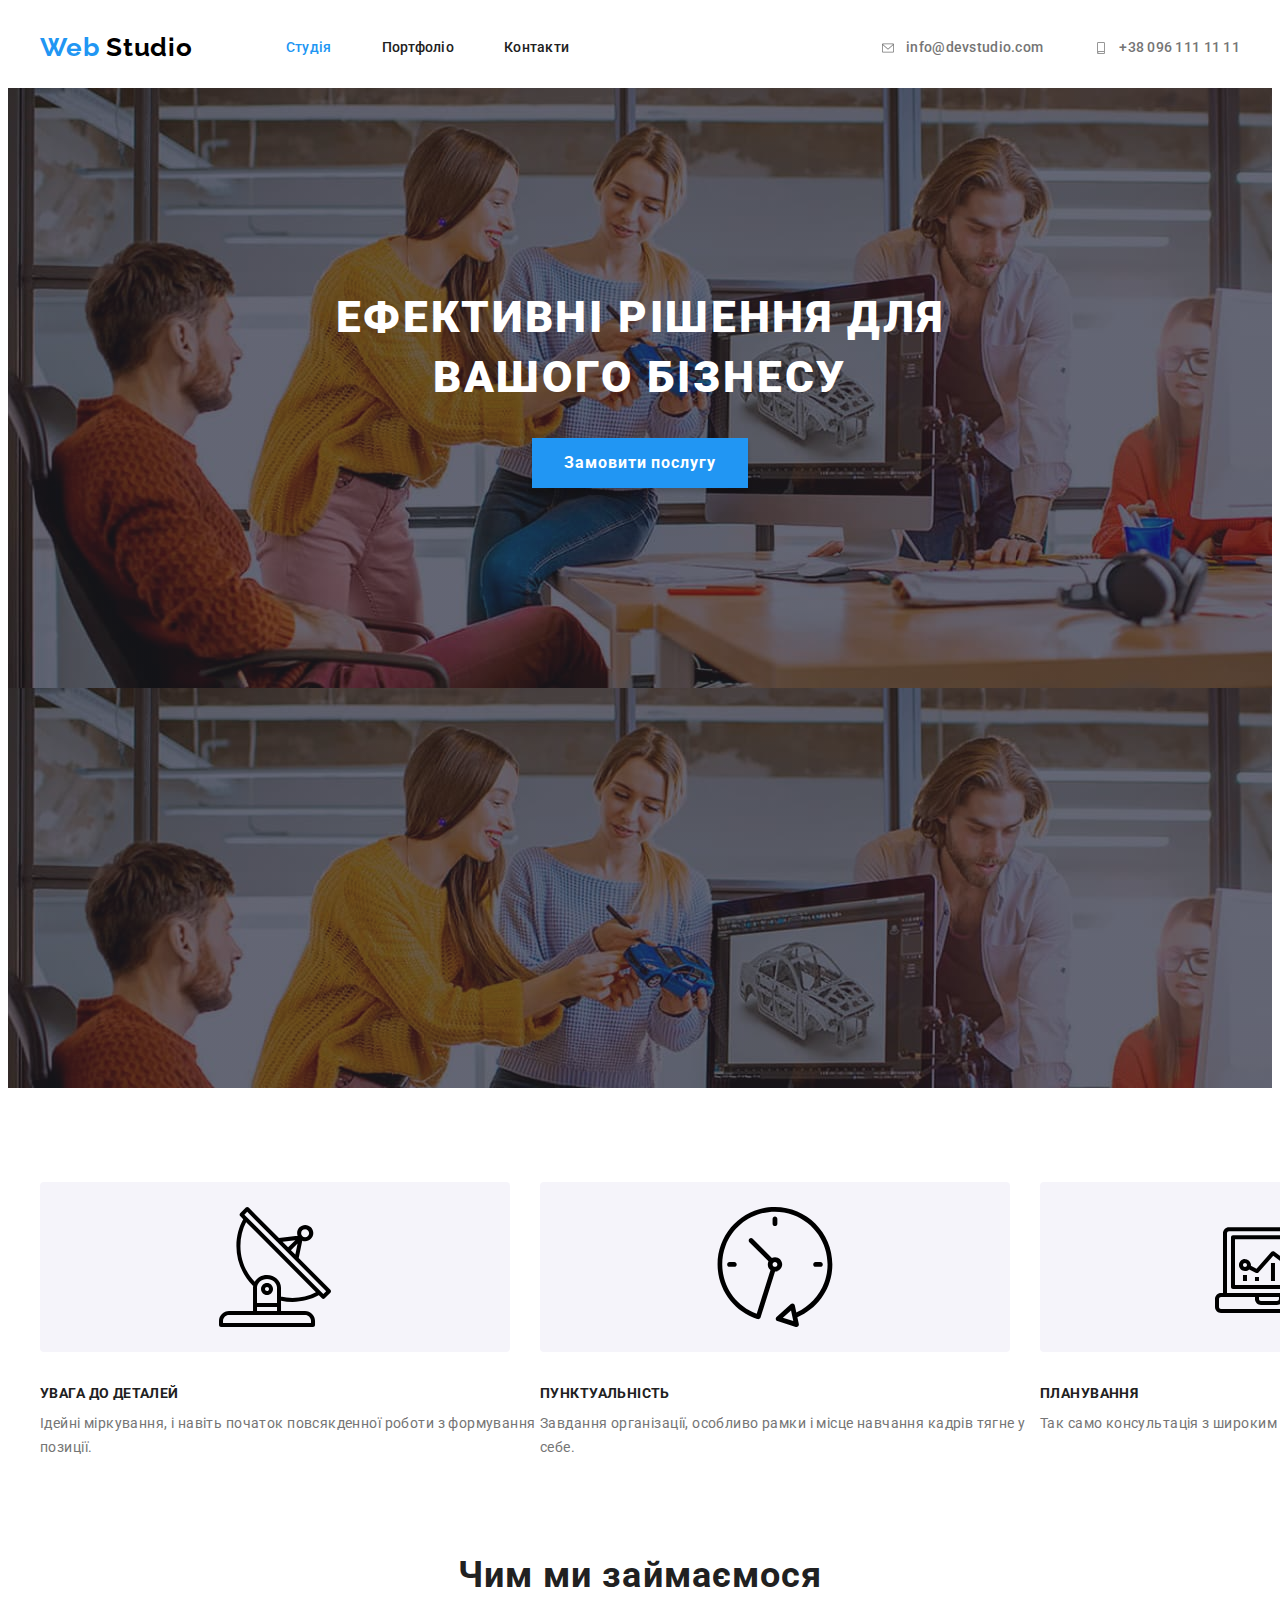
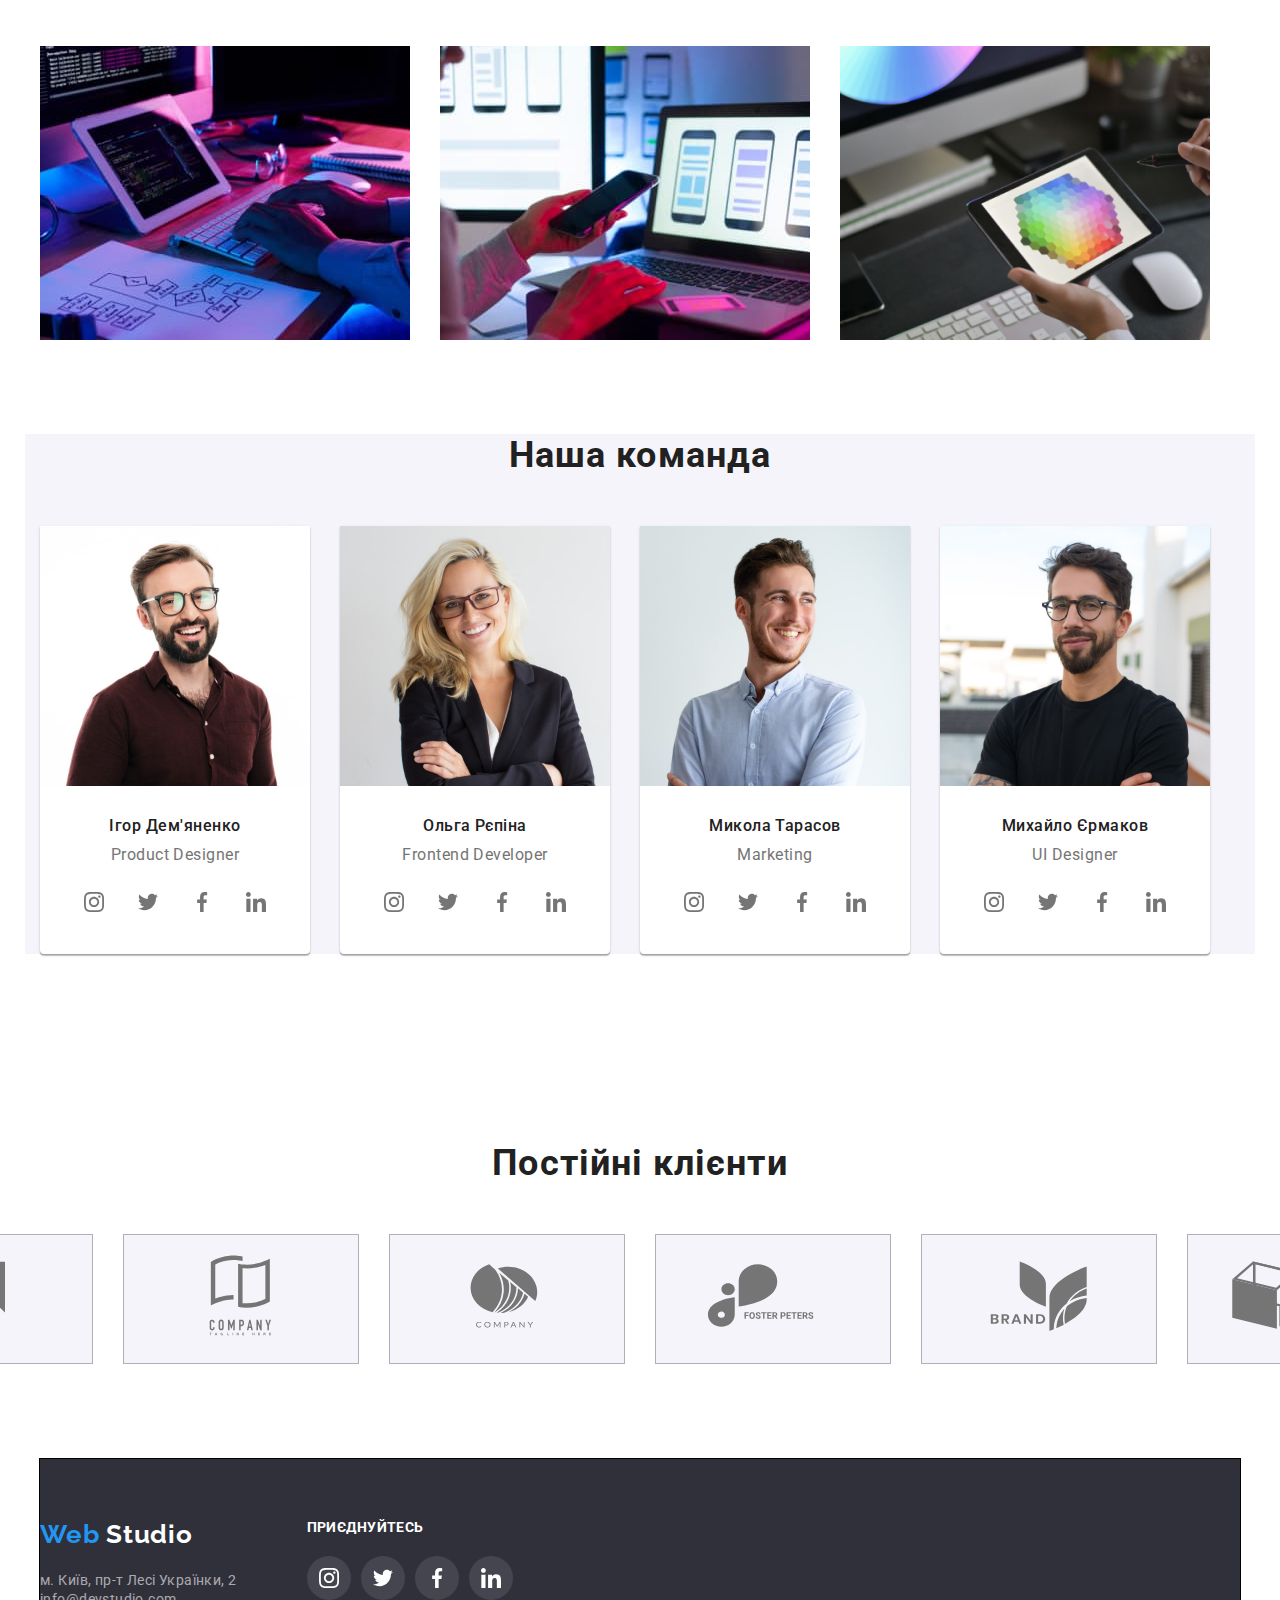
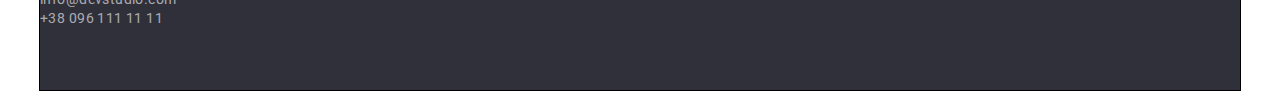
==== commit 3452a69e: "Виправлення зауважень" ====
--- a/index.html
+++ b/index.html
@@ -158,7 +158,6 @@
                 width="270"
                 height="260"
               />
-
               <h3 class="team-title">Ігор Дем'яненко</h3>
               <p class="team-text" lang="en">Product Designer</p>
               <ul class="social-icon list">
--- a/css/styles.css
+++ b/css/styles.css
@@ -253,6 +253,13 @@
   letter-spacing: 0.03em;
   text-transform: uppercase;
 }
+.feateure-list-item .text {
+  font-size: 14px;
+  line-height: 1.71;
+  letter-spacing: 0.03em;
+
+  color: var(--title-text-color);
+}
 /* Work */
 .work {
   padding-bottom: 0;
@@ -266,12 +273,15 @@
 
 /* Team */
 .team {
+  box-sizing: content-box;
   background: var(--background-white);
 }
 .team-list {
   display: flex;
 }
 .team-list-item {
+  box-sizing: content-box;
+  max-width: 270px;
   text-align: center;
   margin-right: 30px;
   background: var(--background-white-two);
@@ -314,6 +324,9 @@
 .team-list .social-link:hover,
 .team-list .social-link:focus {
   background-color: var(--accent-color);
+}
+.team-list .social-link:hover svg {
+  fill: #fff;
 }
 .social-item .icon {
   fill: var(--title-text-color);
@@ -495,8 +508,34 @@
 }
 .footer-social-list {
   display: flex;
-  fill: Solid#2F303A;
+
+  justify-content: center;
+  fill: #2f303a;
 }
 .footer-social-link .icon {
   fill: var(--text-color-white);
 }
+.footer-social-item {
+  width: 44px;
+  height: 44px;
+  margin-bottom: 30px;
+
+  margin-right: 10px;
+}
+.footer-social-item:last-child {
+  margin-right: 0;
+}
+.footer-social-link {
+  width: 100%;
+  height: 100%;
+  display: flex;
+  align-items: center;
+  justify-content: center;
+  border-radius: 50%;
+  cursor: pointer;
+  background: rgba(255, 255, 255, 0.1);
+}
+.footer-social-link:hover,
+.footer-social-link:focus {
+  background-color: var(--accent-color);
+}
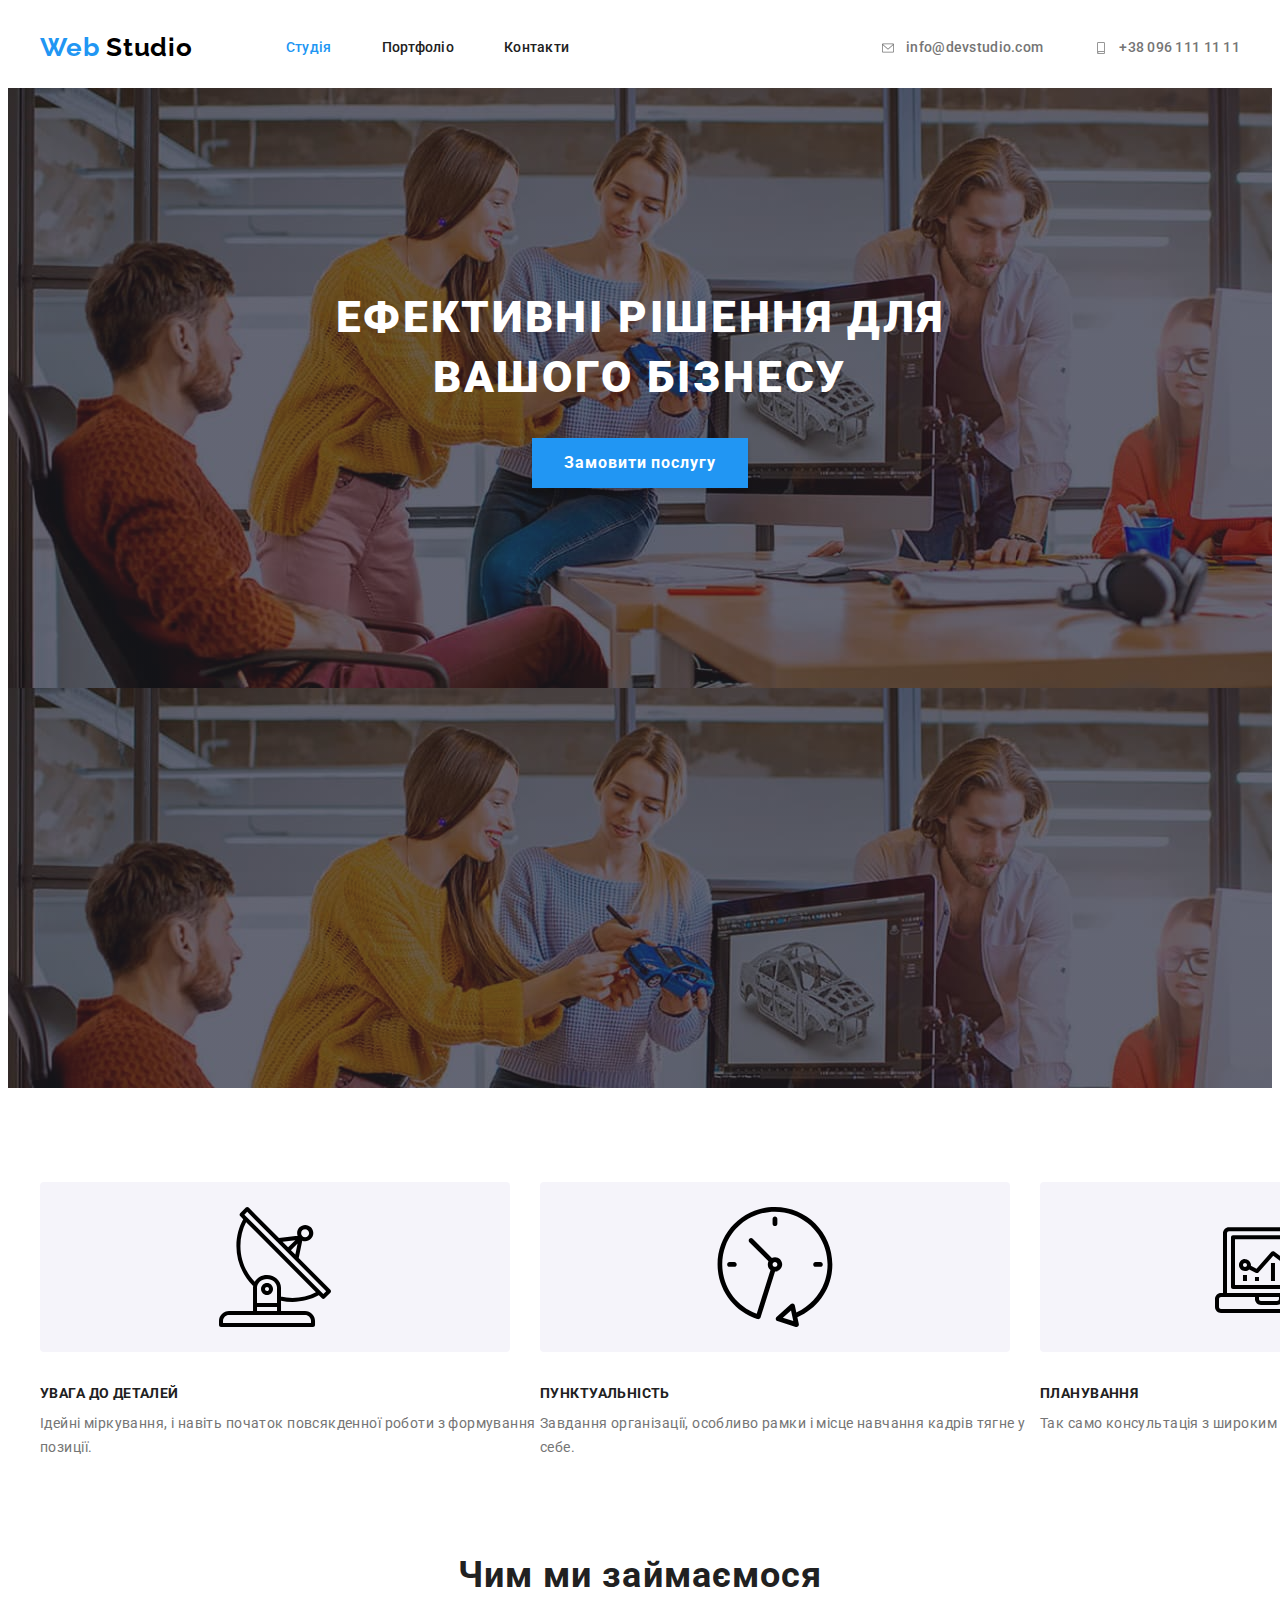
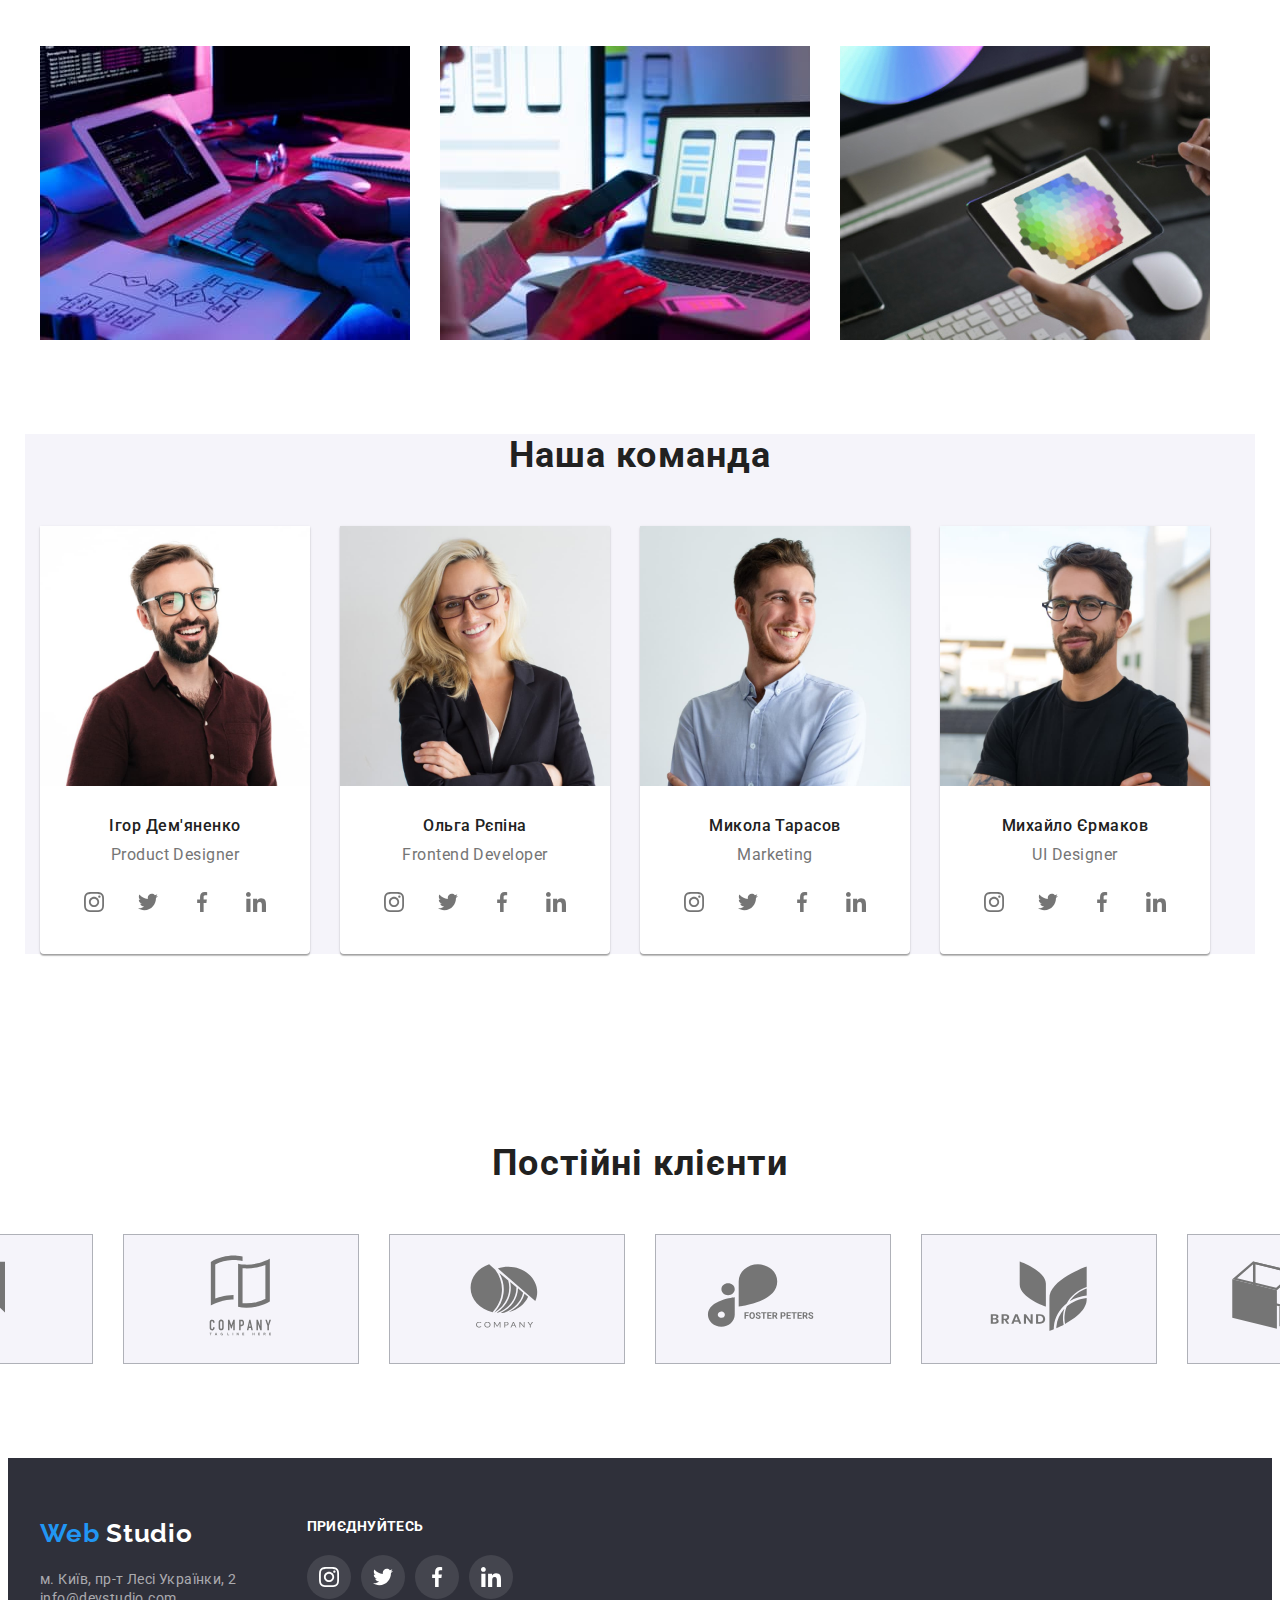
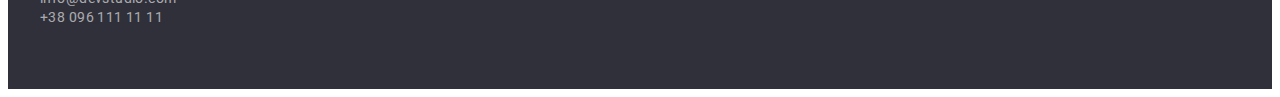
==== commit fc60a213: "Виправлення по футеру" ====
--- a/index.html
+++ b/index.html
@@ -372,66 +372,70 @@
         </div>
       </section>
     </main>
-    <footer class="container footer">
-      <!--Підвал-->
-      <!-- <address> -->
-      <div class="footer-address-logo">
-        <a href="/" class="footer-logo logo link">
-          <span class="footer-logo-web">Web</span>
-          <span class="footer-logo-studio">Studio</span>
-        </a>
-        <address>
-          <ul class="footer-address-list">
-            <li class="item">
-              <a
-                class="footer-address link"
-                href="https://goo.gl/maps/bFHLWU3rUNsA4T5d9"
-                target="_blank"
-                rel="noopener noreferrer nofollow"
-                >м. Київ, пр-т Лесі Українки, 2</a
-              >
-            </li>
-            <li class="item">
-              <a class="footer-address link" href="mailto:info@devstudio.com">info@devstudio.com</a>
-            </li>
-            <li class="item">
-              <a class="footer-address link" href="tel:+380961111111">+38 096 111 11 11</a>
-            </li>
-          </ul>
-        </address>
-      </div>
-      <div class="footer-social">
-        <h3 class="footer-social-title">приєднуйтесь</h3>
-        <ul class="footer-social-list list">
-          <li class="footer-social-item">
-            <a href="#" class="footer-social-link link">
-              <svg class="icon" width="20" height="20">
-                <use href="./images/symbol-defs.svg#icon-instagram"></use>
-              </svg>
-            </a>
-          </li>
-          <li class="footer-social-item">
-            <a href="#" class="footer-social-link link">
-              <svg class="icon" width="20" height="20">
-                <use href="./images/symbol-defs.svg#icon-twitter"></use>
-              </svg>
-            </a>
-          </li>
-          <li class="footer-social-item">
-            <a href="#" class="footer-social-link link">
-              <svg class="icon" width="20" height="20">
-                <use href="./images/symbol-defs.svg#icon-facebook"></use>
-              </svg>
-            </a>
-          </li>
-          <li class="footer-social-item">
-            <a href="#" class="footer-social-link link">
-              <svg class="icon" width="20" height="20">
-                <use href="./images/symbol-defs.svg#icon-linkedin"></use>
-              </svg>
-            </a>
-          </li>
-        </ul>
+    <footer class="footer">
+      <div class="container footer-block">
+        <!--Підвал-->
+        <!-- <address> -->
+        <div class="footer-address-logo">
+          <a href="/" class="footer-logo logo link">
+            <span class="footer-logo-web">Web</span>
+            <span class="footer-logo-studio">Studio</span>
+          </a>
+          <address>
+            <ul class="footer-address-list">
+              <li class="item">
+                <a
+                  class="footer-address link"
+                  href="https://goo.gl/maps/bFHLWU3rUNsA4T5d9"
+                  target="_blank"
+                  rel="noopener noreferrer nofollow"
+                  >м. Київ, пр-т Лесі Українки, 2</a
+                >
+              </li>
+              <li class="item">
+                <a class="footer-address link" href="mailto:info@devstudio.com"
+                  >info@devstudio.com</a
+                >
+              </li>
+              <li class="item">
+                <a class="footer-address link" href="tel:+380961111111">+38 096 111 11 11</a>
+              </li>
+            </ul>
+          </address>
+        </div>
+        <div class="footer-social">
+          <h3 class="footer-social-title">приєднуйтесь</h3>
+          <ul class="footer-social-list list">
+            <li class="footer-social-item">
+              <a href="#" class="footer-social-link link">
+                <svg class="icon" width="20" height="20">
+                  <use href="./images/symbol-defs.svg#icon-instagram"></use>
+                </svg>
+              </a>
+            </li>
+            <li class="footer-social-item">
+              <a href="#" class="footer-social-link link">
+                <svg class="icon" width="20" height="20">
+                  <use href="./images/symbol-defs.svg#icon-twitter"></use>
+                </svg>
+              </a>
+            </li>
+            <li class="footer-social-item">
+              <a href="#" class="footer-social-link link">
+                <svg class="icon" width="20" height="20">
+                  <use href="./images/symbol-defs.svg#icon-facebook"></use>
+                </svg>
+              </a>
+            </li>
+            <li class="footer-social-item">
+              <a href="#" class="footer-social-link link">
+                <svg class="icon" width="20" height="20">
+                  <use href="./images/symbol-defs.svg#icon-linkedin"></use>
+                </svg>
+              </a>
+            </li>
+          </ul>
+        </div>
       </div>
     </footer>
   </body>
--- a/css/styles.css
+++ b/css/styles.css
@@ -23,7 +23,6 @@
 body {
   color: var(--primary-text-color);
   font-family: Roboto, sans-serif;
-  max-width: 1600px;
 }
 .container {
   max-width: 1200px;
@@ -272,6 +271,7 @@
 }
 
 /* Team */
+
 .team {
   box-sizing: content-box;
   background: var(--background-white);
@@ -280,13 +280,15 @@
   display: flex;
 }
 .team-list-item {
-  box-sizing: content-box;
   max-width: 270px;
   text-align: center;
   margin-right: 30px;
   background: var(--background-white-two);
   box-shadow: var(--card-shadow);
   border-radius: 0px 0px 4px 4px;
+}
+.team-list-item:not(:last-child) {
+  margin-right: 30px;
 }
 .team-list .text {
   font-size: 14px;
@@ -453,17 +455,11 @@
 
 /* Footer */
 .footer {
-  display: flex;
-
   padding: 60px 0;
-
-  /* box-sizing: border-box; */
-
-  /* position: absolute; */
-  width: 1600px;
-
   background: #2f303a;
-  border: 1px solid #000000;
+}
+.footer-block {
+  display: flex;
 }
 /* Footer logo */
 .footer-logo {
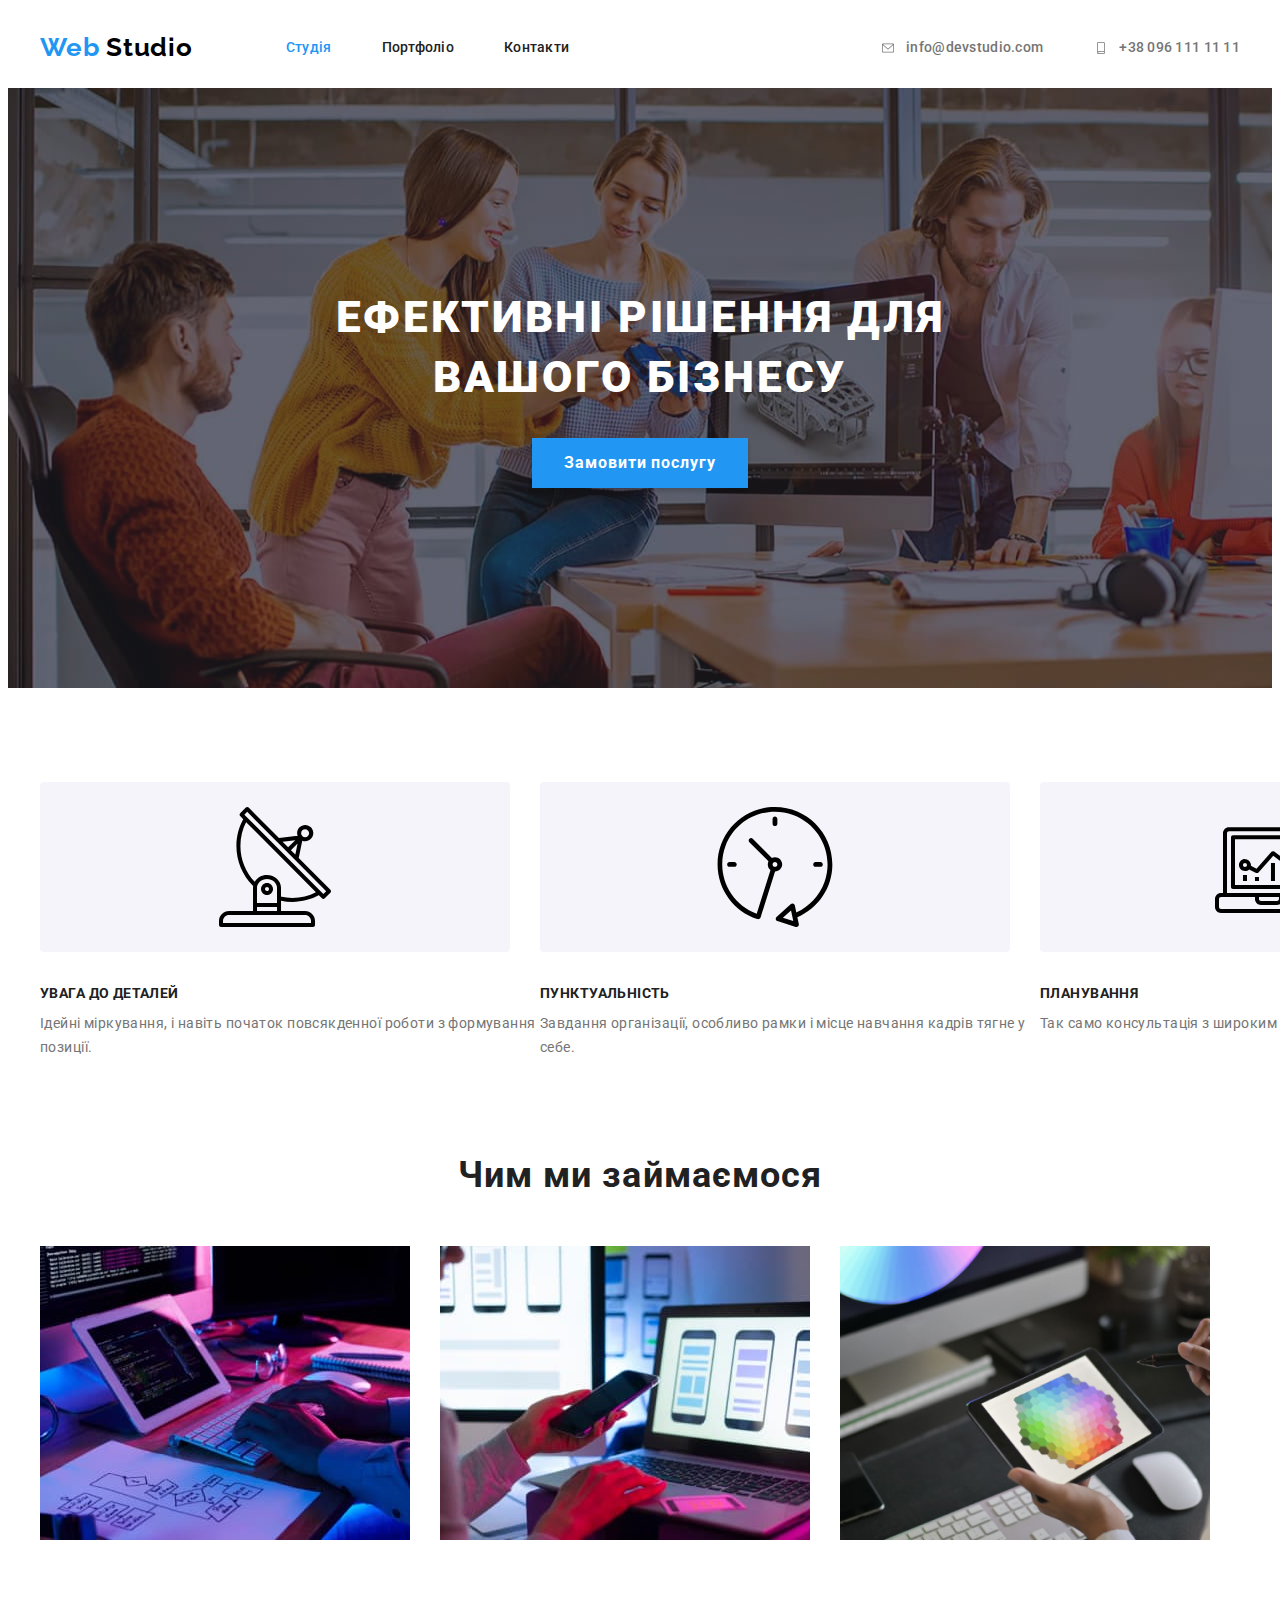
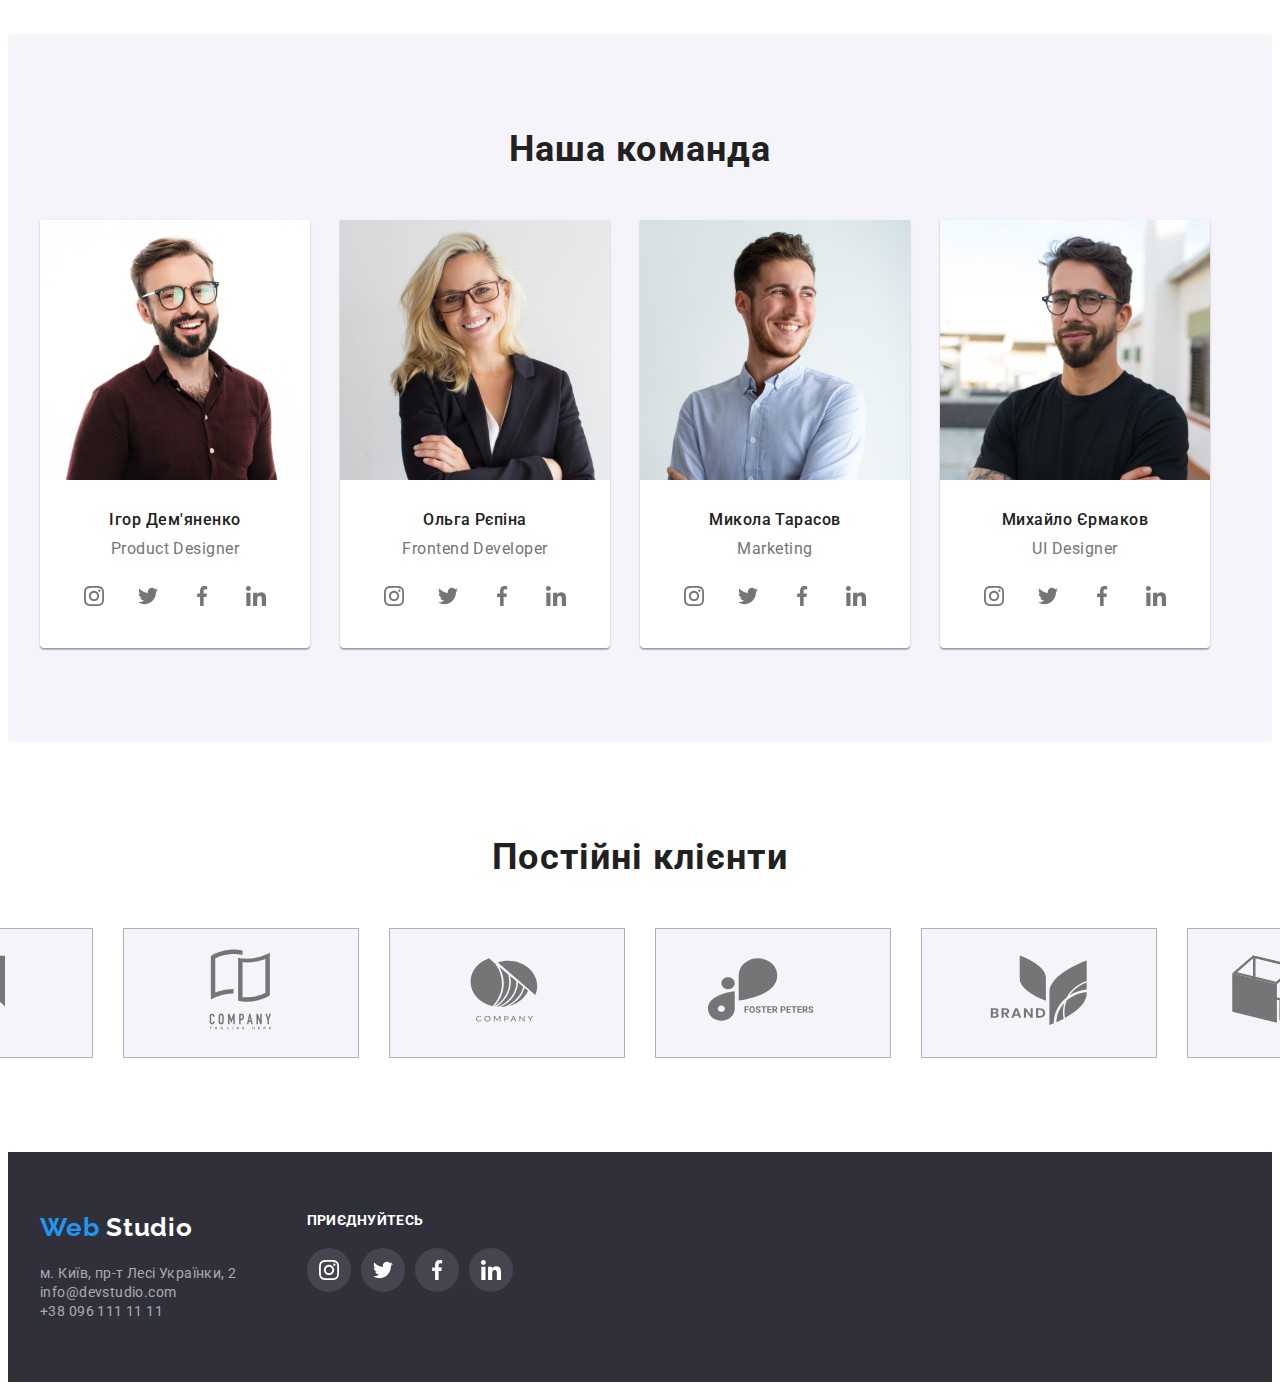
==== commit 3f30f67b: "Виправлення після перегляду відео" ====
--- a/index.html
+++ b/index.html
@@ -61,7 +61,7 @@
     </header>
     <main>
       <!-- Герой -->
-      <section class="section overlay hero">
+      <section class="section hero">
         <div class="container">
           <h1 class="hero-title">Ефективні рішення для вашого бізнесу</h1>
           <button type="button" class="button button-hero">Замовити послугу</button>
@@ -145,8 +145,8 @@
           </ul>
         </div>
       </section>
-      <section class="section">
-        <div class="container team">
+      <section class="section team">
+        <div class="container">
           <!--Наша команда-->
           <h2 class="section-title">Наша команда</h2>
           <ul class="team-list">
--- a/css/styles.css
+++ b/css/styles.css
@@ -28,6 +28,7 @@
   max-width: 1200px;
   margin: 0 auto;
   padding: 0 15px;
+  width: 100%;
 }
 
 .link {
@@ -163,16 +164,21 @@
 .hero {
   padding: 200px 0;
   text-align: center;
-}
-.overlay {
   max-width: 1600px;
-  height: 600px;
+  margin: 0 auto;
+  background-image: linear-gradient(to right, rgba(47, 48, 58, 0.4), rgba(47, 48, 58, 0.4)),
+    url(../images/hero-bg.jpg);
+  background-color: var(--background-hero);
+}
+/* .overlay {
+  max-width: 1600px;
+
   margin-left: auto;
   margin-right: auto;
   background-image: linear-gradient(to right, rgba(47, 48, 58, 0.4), rgba(47, 48, 58, 0.4)),
     url(../images/hero-bg.jpg);
   background-color: var(--background-hero);
-}
+} */
 
 .hero-title {
   max-width: 696px;
@@ -261,7 +267,7 @@
 }
 /* Work */
 .work {
-  padding-bottom: 0;
+  padding-bottom: 94;
 }
 .work-list {
   display: flex;
@@ -282,7 +288,7 @@
 .team-list-item {
   max-width: 270px;
   text-align: center;
-  margin-right: 30px;
+
   background: var(--background-white-two);
   box-shadow: var(--card-shadow);
   border-radius: 0px 0px 4px 4px;
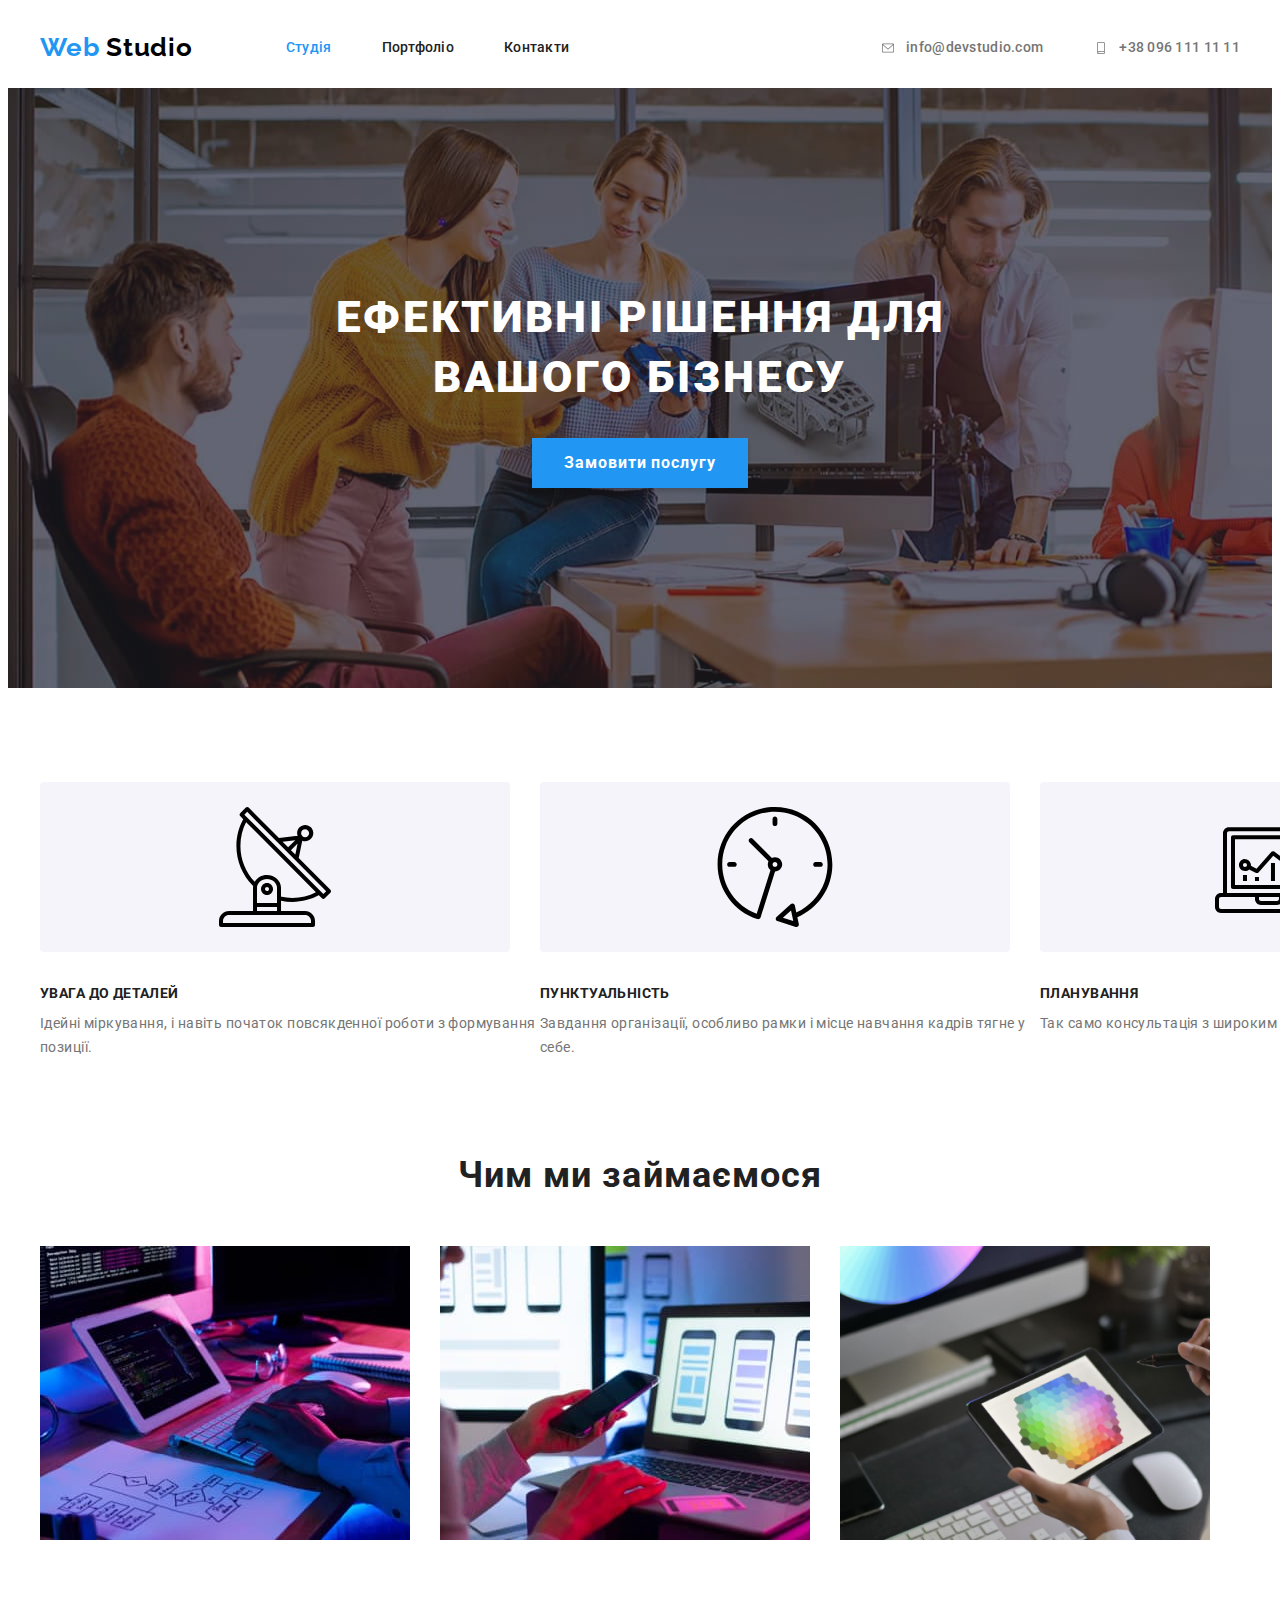
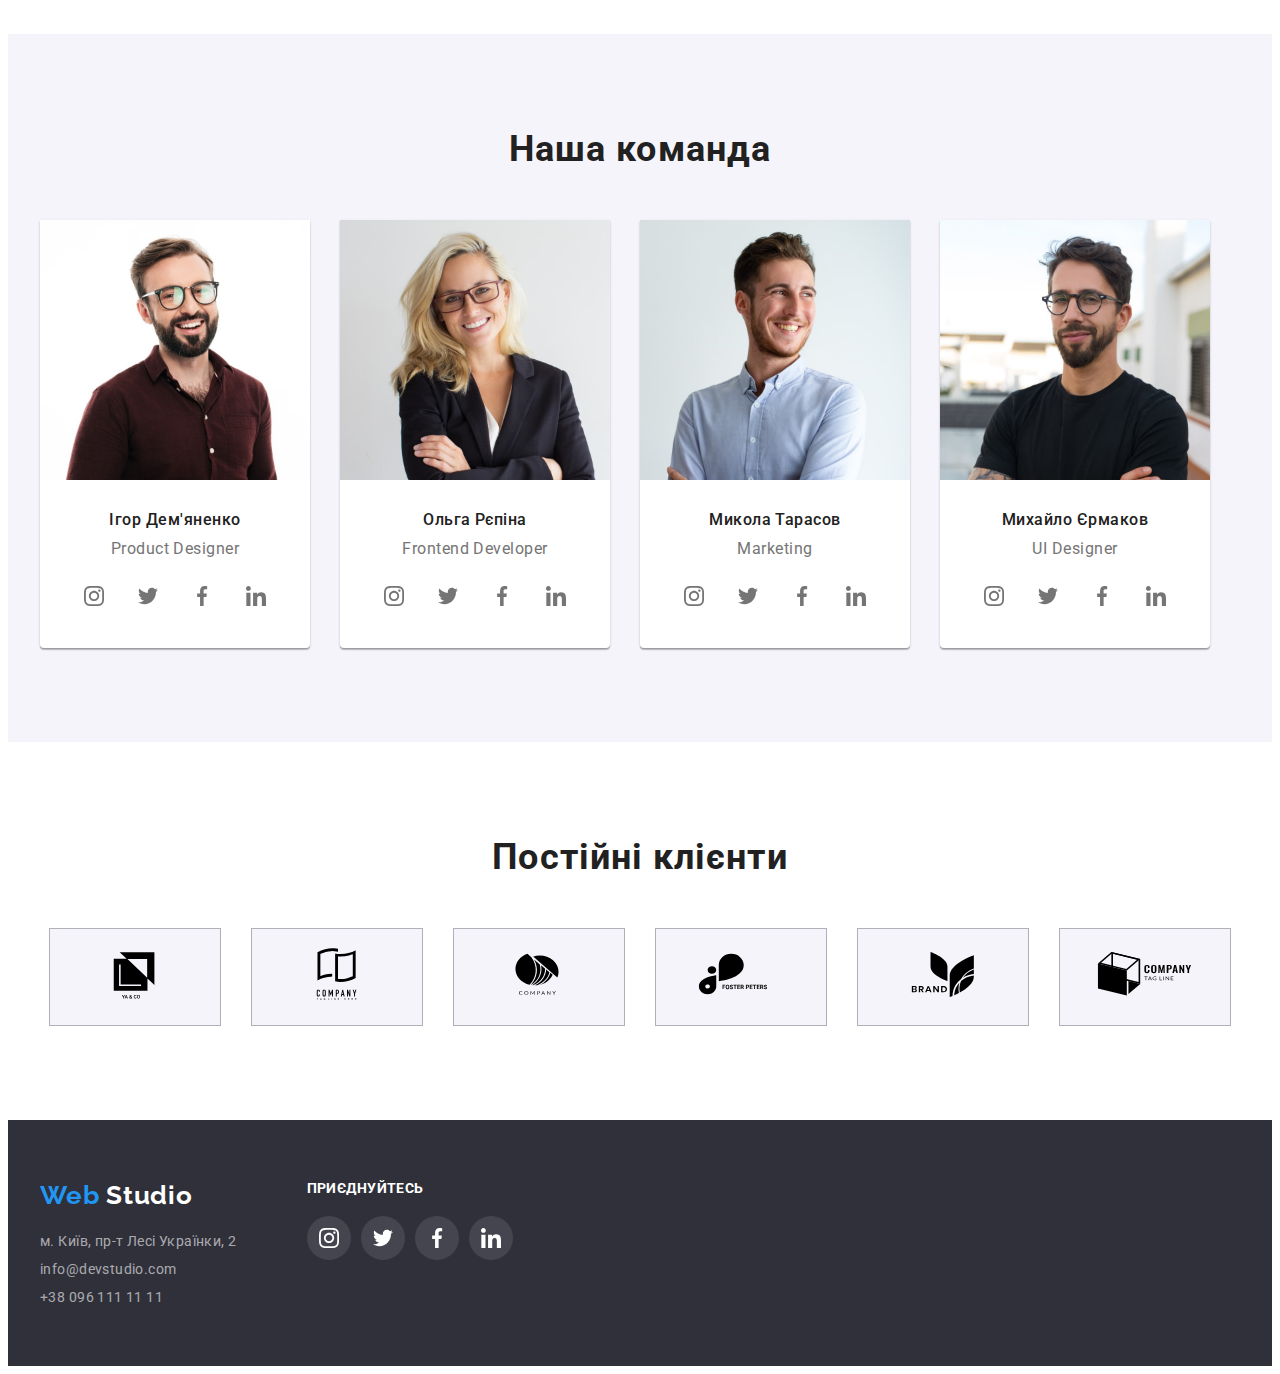
==== commit 94af4cf7: "Повиправляв зауваження ментора" ====
--- a/index.html
+++ b/index.html
@@ -328,42 +328,42 @@
           <ul class="client-list">
             <li class="client-item">
               <a href="#" class="client-link">
-                <svg class="client-icon" width="170" height="92">
+                <svg class="client-icon" width="106" height="60">
                   <use href="./images/symbol-defs.svg#icon-client1"></use>
                 </svg>
               </a>
             </li>
             <li class="client-item">
               <a href="" class="client-link">
-                <svg class="client-icon" width="170" height="92">
+                <svg class="client-icon" width="106" height="60">
                   <use href="./images/symbol-defs.svg#icon-client2"></use>
                 </svg>
               </a>
             </li>
             <li class="client-item">
               <a href="" class="client-link">
-                <svg class="client-icon" width="170" height="92">
+                <svg class="client-icon" width="106" height="60">
                   <use href="./images/symbol-defs.svg#icon-client3"></use>
                 </svg>
               </a>
             </li>
             <li class="client-item">
               <a href="" class="client-link">
-                <svg class="client-icon" width="170" height="92">
+                <svg class="client-icon" width="106" height="60">
                   <use href="./images/symbol-defs.svg#icon-client4"></use>
                 </svg>
               </a>
             </li>
             <li class="client-item">
               <a href="" class="client-link">
-                <svg class="client-icon" width="170" height="92">
+                <svg class="client-icon" width="106" height="60">
                   <use href="./images/symbol-defs.svg#icon-client5"></use>
                 </svg>
               </a>
             </li>
             <li class="client-item">
               <a href="" class="client-link">
-                <svg class="client-icon" width="170" height="92">
+                <svg class="client-icon" width="106" height="60">
                   <use href="./images/symbol-defs.svg#icon-client6"></use>
                 </svg>
               </a>
--- a/css/styles.css
+++ b/css/styles.css
@@ -267,7 +267,7 @@
 }
 /* Work */
 .work {
-  padding-bottom: 94;
+  padding-bottom: 94px;
 }
 .work-list {
   display: flex;
@@ -361,22 +361,23 @@
   align-items: center;
   justify-content: center;
 }
+.client-link {
+  display: block;
+  padding: 16px 32px;
+  border: 1px solid #afb1b8;
+}
 
 .client-item {
   margin-right: 30px;
   background-color: var(--background-white);
   cursor: pointer;
-  border: 1px solid #afb1b8;
-}
-.client-link .client-icon {
-  padding: 16px 32px;
-  fill: var(--title-text-color);
-}
+}
+
 .client-list .client-item:last-child {
   margin-right: 0;
 }
-.client-item .client-icon:hover,
-.client-item .client-icon:focus {
+.client-item .client-link:hover,
+.client-item .client-link:focus {
   fill: var(--accent-color);
   border: 1px solid var(--accent-color);
 }
@@ -477,15 +478,15 @@
 }
 
 .footer-address {
-  /* display: block; */
-  padding-bottom: 9px;
   font-style: normal;
   font-size: 14px;
   line-height: 1.17;
   letter-spacing: 0.03em;
   color: var(--footer-addres);
 }
-
+.footer-address-list .item:not(:last-child) {
+  margin-bottom: 9px;
+}
 .footer-address:hover,
 .footer-address:focus {
   color: var(--text-color-white);
